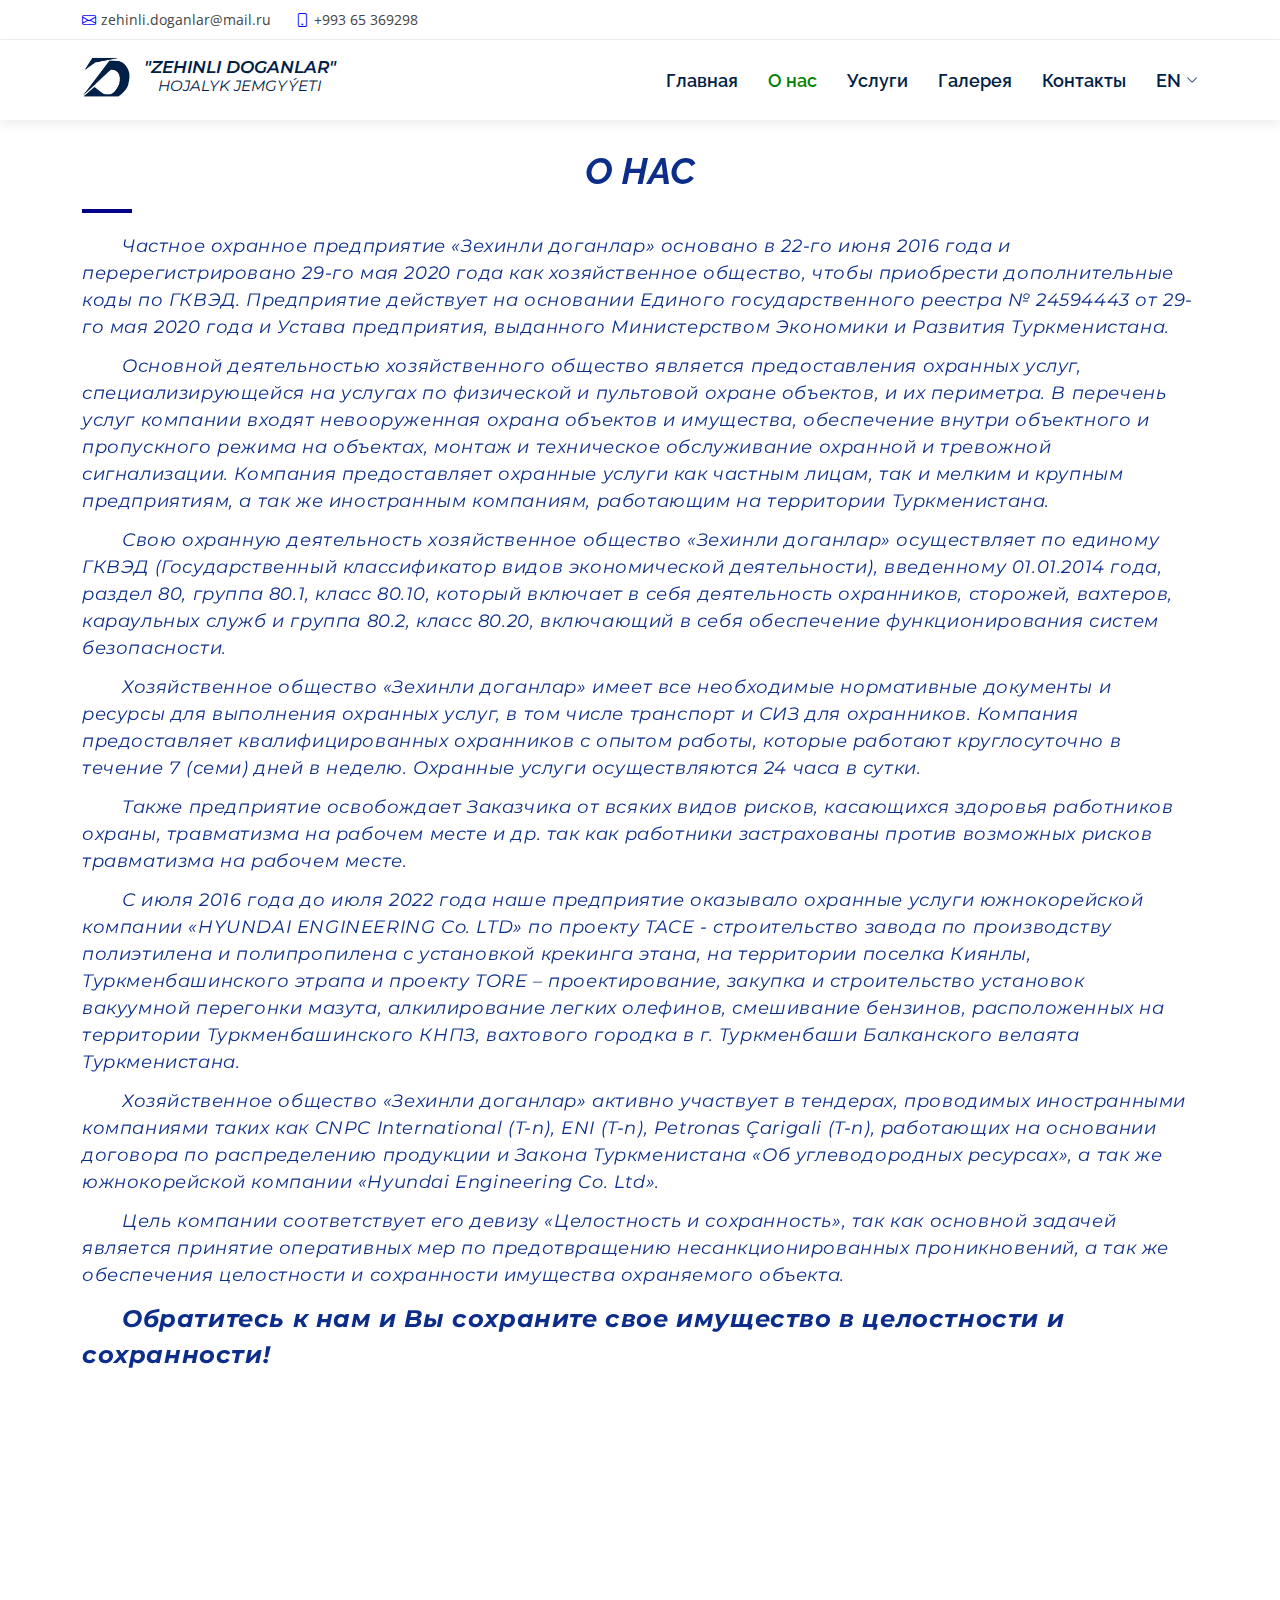
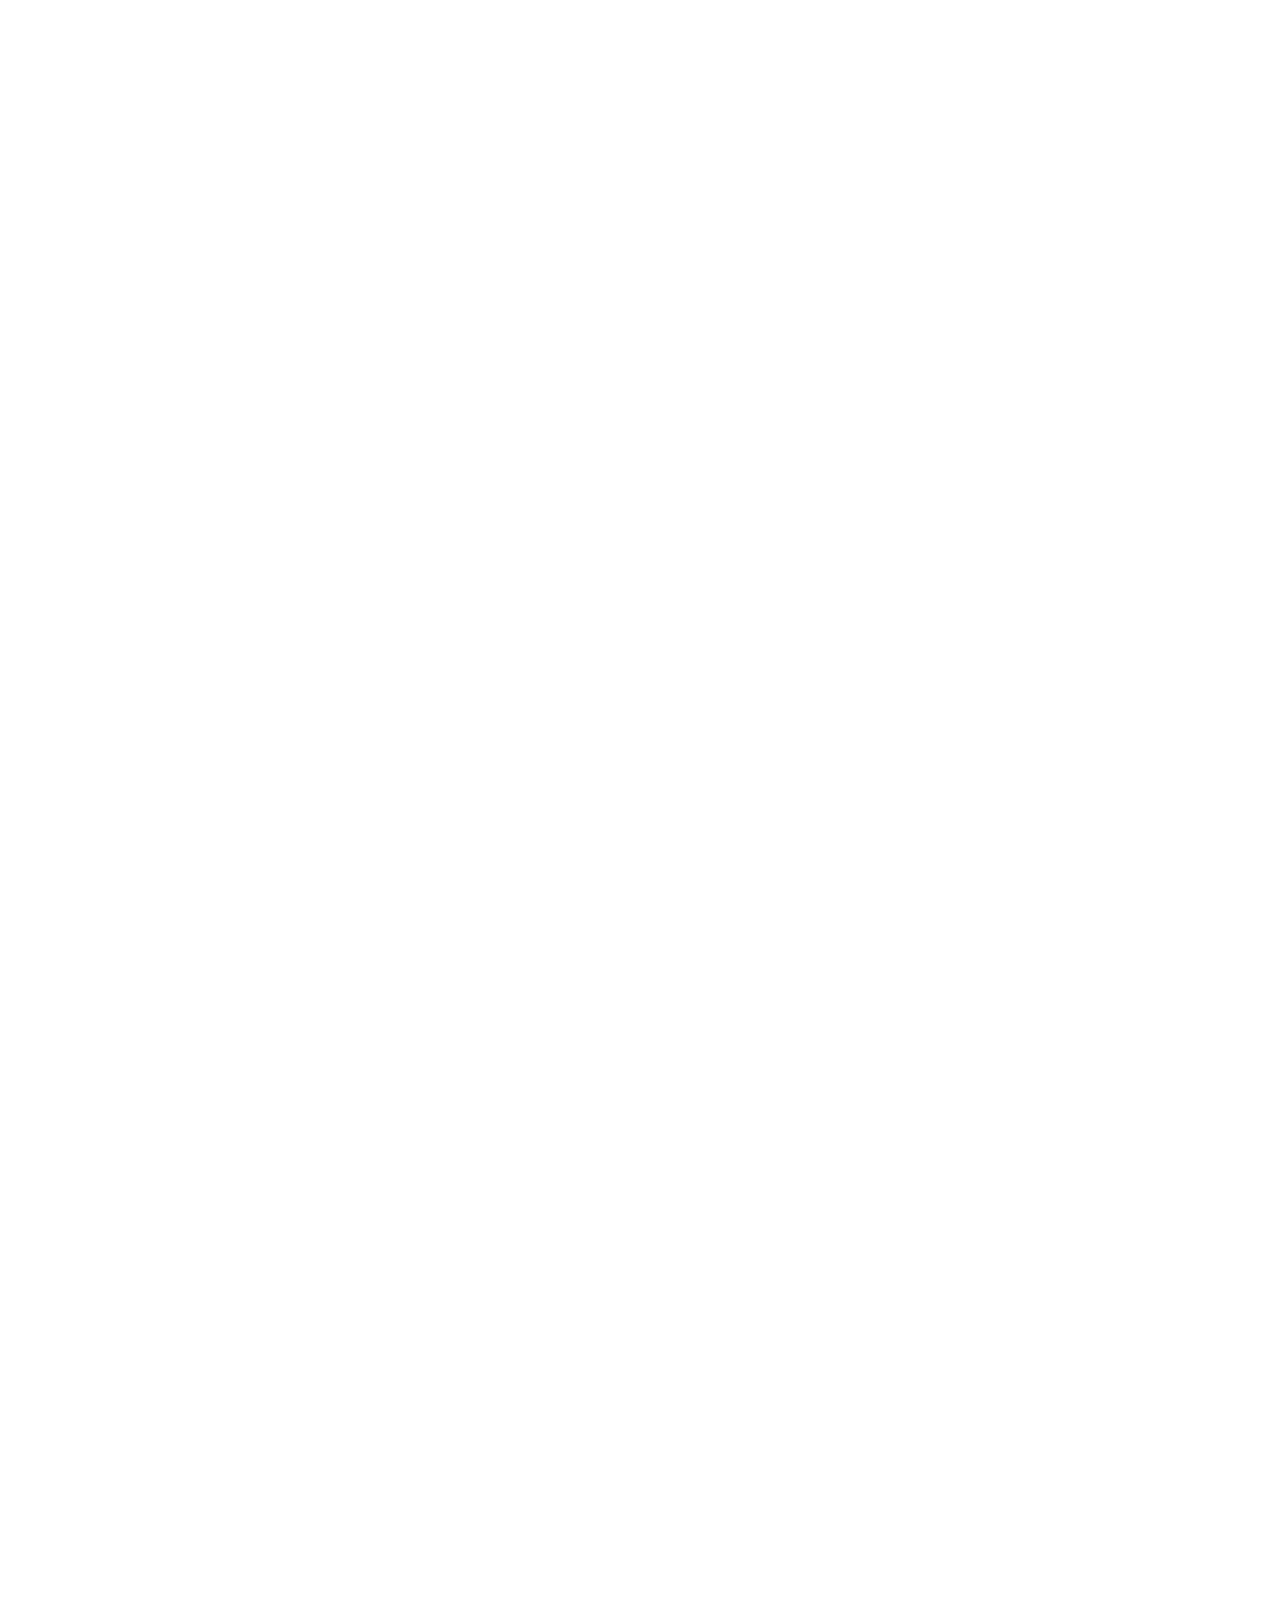
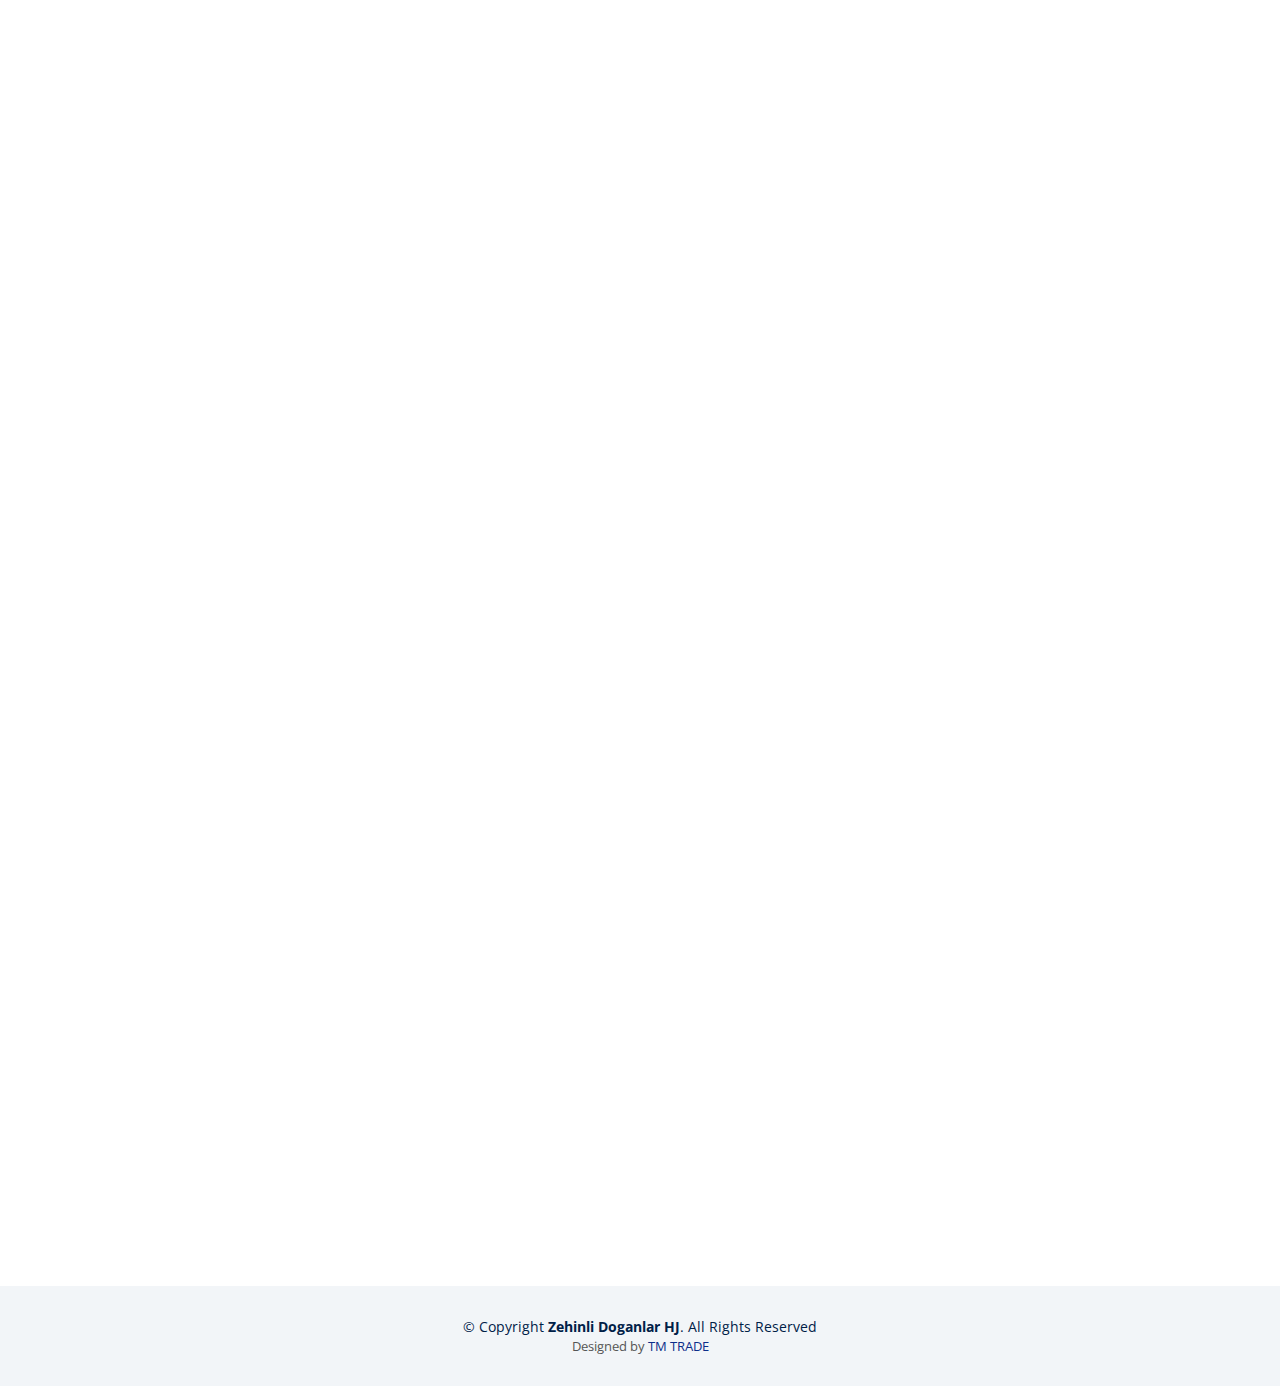
==== about.html @ e36a5260 "control1" ====
<!DOCTYPE html>
<html lang="en">

<head>
  <meta charset="utf-8">
  <meta content="width=device-width, initial-scale=1.0" name="viewport">

  <title>Zehinli Doganlar Hojalyk Jemgyýeti</title>
  <meta content="" name="description">
  <meta content="" name="keywords">

  <!-- Favicons -->
  <link href="images/logotype.png" rel="icon">
  <link href="images/logotype.png" rel="apple-touch-icon">

  <!-- Google Fonts -->
  <link href="https://fonts.googleapis.com/css?family=Open+Sans:300,300i,400,400i,700,700i|Raleway:300,400,500,700,800|Montserrat:300,400,700" rel="stylesheet">

  <!-- Vendor CSS Files -->
  <link href="assets/vendor/aos/aos.css" rel="stylesheet">
  <link href="assets/vendor/bootstrap/css/bootstrap.min.css" rel="stylesheet">
  <link href="assets/vendor/bootstrap-icons/bootstrap-icons.css" rel="stylesheet">
  <link href="assets/vendor/boxicons/css/boxicons.min.css" rel="stylesheet">
  <link href="assets/vendor/glightbox/css/glightbox.min.css" rel="stylesheet">
  <link href="assets/vendor/swiper/swiper-bundle.min.css" rel="stylesheet">

  <!-- Template Main CSS File -->
  <link href="assets/css/style.css" rel="stylesheet">

  <!-- =======================================================
  * Template Name: Reveal - v4.8.0
  * Template URL: https://bootstrapmade.com/reveal-bootstrap-corporate-template/
  * Author: BootstrapMade.com
  * License: https://bootstrapmade.com/license/
  ======================================================== -->
</head>

<body>

  <!-- ======= Top Bar ======= -->
  <section id="topbar" class="d-flex align-items-center">
    <div class="container d-flex justify-content-center justify-content-md-between">
      <div class="contact-info d-flex align-items-center">
        <i class="bi bi-envelope d-flex align-items-center" style="color: blue;"><a href="mailto:zehinli.doganlar@mail.ru">zehinli.doganlar@mail.ru</a></i>
        <i class="bi bi-phone d-flex align-items-center ms-4" style="color: blue;"><a href="tel:+99365369298">+993 65 369298</a></i>
      </div>
      <div class="social-links d-none d-md-flex align-items-center">
      </div>
    </div>
  </section><!-- End Top Bar-->

  <!-- ======= Header ======= -->
  <header id="header" class="d-flex align-items-center">
    <div class="container d-flex justify-content-between">

      <div id="logo">
        <div><img class="logotype" src="images/logotype.png" alt=""></div>
        <div>
          <h1><a href="index.html" class="logotip lang">"Zehinli Doganlar" <span>Hojalyk Jemgyýeti</span></a></h1>
        </div>
        <!-- Uncomment below if you prefer to use an image logo -->
      </div>
      <nav id="navbar" class="navbar">
        <ul>
          <li><a class="nav-link scrollto lang" href="index.html" key="home">Главная</a></li>
          <li><a class="nav-link scrollto active lang" href="about.html" key="about">О нас</a></li>
          <li><a class="nav-link scrollto lang" href="services.html" key="services">Услуги</a></li>
          <li><a class="nav-link scrollto lang" href="gallery.html" key="gallery">Галерея</a></li>
          <li><a class="nav-link scrollto lang" href="contact.html" key="contact">Контакты</a></li>
          <li class="dropdown">
            <a href="#"><span key="active_lang" class="lang">EN</span><i class="bi bi-chevron-down langs"></i></a>
            <ul>
              <li><a href="#" onclick="changeLang('tm');" class="lang">TM</a></li>
              </li>
              <li><a href="#" onclick="changeLang('ru');" class="lang">RU</a></li>
              <li><a href="#" onclick="changeLang('en');" class="lang">EN</a></li>
            </ul>
          </li>
        </ul>
        <i class="bi bi-list mobile-nav-toggle"></i>
      </nav><!-- .navbar -->

    </div>
  </header><!-- End Header --> <!-- ======= hero Section ======= -->
 

  <main id="main">

    <!-- ======= TODO: About Section ======= -->
    <section id="about" style="padding-top: 30px;">
      <div class="container section-header" style="margin-bottom: 0px;" data-aos="fade-up">
        <div class="row">
          <div class="content">
            <h2 class="lang text-center" key="aboutus_title">О нас</h2>
              <p class="lang" key="about_p1" >Частное охранное предприятие «Зехинли доганлар» основано в 22-го июня 2016 года и перерегистрировано 29-го  мая 2020 года как хозяйственное общество, чтобы приобрести дополнительные коды по ГКВЭД. Предприятие действует на основании Единого государственного реестра № 24594443 от 29-го мая 2020 года и Устава предприятия, выданного Министерством Экономики и Развития Туркменистана.</p>
              <p class="lang" key="about_p2" >Основной деятельностью хозяйственного общество является предоставления охранных услуг, специализирующейся на услугах по физической и пультовой  охране объектов, и их периметра. В перечень услуг компании входят  невооруженная охрана объектов и имущества, обеспечение внутри объектного и пропускного режима на объектах, монтаж и техническое обслуживание охранной и тревожной сигнализации. Компания предоставляет охранные услуги как частным лицам, так и мелким и крупным предприятиям, а так же иностранным компаниям, работающим на территории Туркменистана.</p>
              <p class="lang" key="about_p3" >Свою охранную деятельность хозяйственное общество «Зехинли доганлар» осуществляет по единому ГКВЭД (Государственный классификатор видов экономической деятельности), введенному 01.01.2014 года, раздел 80, группа 80.1, класс 80.10, который включает в себя деятельность охранников, сторожей, вахтеров, караульных служб и группа 80.2, класс 80.20, включающий в себя обеспечение функционирования систем безопасности.</p>
              <p class="lang" key="about_p4" >Хозяйственное общество «Зехинли доганлар» имеет все необходимые нормативные документы и ресурсы для выполнения охранных услуг, в том числе транспорт и СИЗ для охранников. Компания предоставляет квалифицированных охранников с опытом работы, которые работают круглосуточно в течение 7 (семи) дней в неделю. Охранные услуги осуществляются 24 часа в сутки.</p>
              <p class="lang" key="about_p5" >Также предприятие освобождает Заказчика от всяких видов рисков, касающихся здоровья работников охраны, травматизма на рабочем месте и др. так как работники застрахованы против возможных рисков травматизма на рабочем месте.</p>
              <p class="lang" key="about_p6" >С июля 2016 года до июля 2022 года наше предприятие оказывало охранные услуги южнокорейской компании «HYUNDAI ENGINEERING Co. LTD» по проекту TACE - строительство завода по производству полиэтилена и полипропилена с установкой крекинга этана, на территории поселка Киянлы, Туркменбашинского этрапа  и проекту TORE – проектирование, закупка и строительство установок вакуумной перегонки мазута, алкилирование легких олефинов, смешивание бензинов, расположенных на территории Туркменбашинского КНПЗ, вахтового городка в г. Туркменбаши Балканского велаята Туркменистана.</p>
              <p class="lang" key="about_p7" >Хозяйственное общество «Зехинли доганлар» активно участвует в тендерах, проводимых иностранными компаниями таких как CNPC International (T-n), ENI (T-n), Petronas Çarigali (T-n), работающих на основании договора  по распределению продукции и Закона Туркменистана «Об углеводородных ресурсах», а так же южнокорейской компании «Hyundai Engineering Co. Ltd».</p>
              <p class="lang" key="about_p8" >Цель компании соответствует его девизу «Целостность и сохранность», так как основной задачей является принятие оперативных мер по предотвращению несанкционированных проникновений, а так же обеспечения целостности и сохранности имущества охраняемого объекта.</p>
              <p class="lang" key="about_p9"  style="font-size: 24px; font-weight:bolder ;">Обратитесь к нам и Вы сохраните свое имущество в целостности и сохранности!</p>
          </div> 
        </div>
      </div>
    </section><!-- End About Section -->

  
  
  <!-- TODO: WORK PROCESS FLOW CHART SECTION -->
<!-- 
      <section id="work-chart" data-aos="fade-right"> 
        <div class="grid-5x1">
          <div class="guty">
            <div class="ikonki">
              <img class="surat" src="images/icons/contract.png" alt="sagat">
            </div>
            <div class="shapes">Договор</div>
            <div class="work-chart-text">Заключение двухсторонних контрактов на основе взаимных договоренностей</div>
          </div>
          <div class="guty">
            <div class="ikonki">
              <img class="surat" src="images/icons/info.png" alt="sagat">
            </div>
            <div class="shapes even">Информация</div>
            <div class="work-chart-text">Защита объекта зависит от степени его уязвимости, расположения, площади и прочих характеристик</div>
          </div>
          <div class="guty">
            <div class="ikonki">
              <img class="surat" src="images/icons/analyze1.png" alt="search">
            </div>
            <div class="shapes">Анализ</div>
            <div class="work-chart-text">Проведение тщательной проверки и анализа объекта для предоставления индивидуального комплекса мер по безопасности объекта
            </div>
          </div>
          <div class="guty">
            <div class="ikonki"><img class="surat" src="images/icons/camera (3).png" alt=""></div>
            <div class="shapes even">Монтаж</div>
            <div class="work-chart-text">После согласования с Заказчиком происходит монтаж необходимого оборудования
            </div>
          </div>
          <div class="guty">
            <div class="ikonki"><img class="surat" src="images/icons/guard (2).png" alt=""></div>
            <div class="shapes">Защита</div>
            <div class="work-chart-text">Гарантирование высокого качества предоставляемых услуг и оперативное реагирование и четкость действий сотрудников даже в самой нестандартной ситуации
            </div>
          </div>
        </div>
      </section> -->
  <!-- WORK PROCESS FLOW CHART SECTION -->

              <!-- ======= TODO: Diversifikasiya ======= -->
              <section id="about" style="padding-top: 50px;">
                <div class="container section-header" style="margin-bottom: 0px;" data-aos="fade-up">
                  <div class="row">
                    <div class="content">
                      <h2 class="lang text-center" key="diversifikasiya_title" >ДИВЕРСИФИКАЦИЯ ПРЕДПРИЯТИЯ</h2>
                        <h3 class="lang header" key="about2"></h3>
                        <p class="lang" key="diversifikasiya_text">С целью диверсификации деятельности хозяйственного общества в 2020 году была налажена работа по техническому обслуживанию автомобилей и предоставления услуг по общественному питанию, а также в январе 2021 года был заключен контракт с Агентством Государственной рыбоохраны и контролю за водными биоресурсами Туркменистана по добыче рыбы и биоресурсов  на Туркменской части акватории Каспийского моря. Кроме этого предприятие держит торговые отношения с такими странами как ОАЭ, Китай, Турция, Россия, Азербайджан и Казахстан.</p>
                        <div class="balykcylyk container">
                          <div class="row">
                            <div class="col-lg-6"><img class="img-fluid" style="height: 18rem; width: 100%;" src="images/autoservice/serwis kafe.jpg" alt=""><h6 class="aciklama text-center" >АВТОСЕРВИС и кафе</h6></div>
                            <div class="col-lg-6"><img class="img-fluid" style="height: 18rem; width: 100%;" src="images/fishing/wild-files-marine-debris-removal copy.jpg" alt=""><h6 class="aciklama text-center" >рыболовство</h6></div>
                          </div>
                        </div>
                        <!-- <div class="balykcylyk container"><img class="img-fluid" src="images/fishing/wild-files-marine-debris-removal.jpg" alt=""><h5 class="aciklama text-center">рыболовство</h5></div> -->
                      </div>
                  </div>
                </div>
              </section><!-- End Diversifikasiya -->


              <!-- TODO: CLIENTS -->
    <!-- ======= Clients Section ======= -->
    <section id="clients">
      <div class="container" data-aos="fade-up">
        <div class="section-header">
          <h2 class="lang text-center" key="our_clients">НАШИ ЗАРУБЕЖНЫЕ ТОРГОВЫЕ ПРЕДСТАВИТЕЛИ</h2>
          <!-- <p>Sed tamen tempor magna labore dolore dolor sint tempor duis magna elit veniam aliqua esse amet veniam enim export quid quid veniam aliqua eram noster malis nulla duis fugiat culpa esse aute nulla ipsum velit export irure minim illum fore</p> -->
        </div>

        <div class="clients-slider swiper" data-aos="fade-up" data-aos-delay="100">
          <div class="swiper-wrapper align-items-center">
            <div class="swiper-slide"><img src="images/clients/adal sut.jpg" class="img-fluid" alt=""></div>
            <div class="swiper-slide"><img src="images/clients/Turkmengaz.png" class="img-fluid" alt=""></div>
            <div class="swiper-slide"><img src="images/clients/HYUNDAI ENGINEERING.jpg" class="img-fluid" alt=""></div>
            <div class="swiper-slide"><img src="images/clients/alkar-insaat-1.png" class="img-fluid" alt=""></div>
            <div class="swiper-slide"><img src="images/clients/azrosprominvest.webp" class="img-fluid" alt=""></div>
            <div class="swiper-slide"><img src="images/clients/JINSHI.png" class="img-fluid" alt=""></div>
            <div class="swiper-slide"><img src="images/clients/kayalarkimya.JPG" class="img-fluid" alt=""></div>
            <div class="swiper-slide"><img src="images/clients/overseasfze.com.png" class="img-fluid" alt=""></div>
            <div class="swiper-slide"><img src="images/clients/xinjiang west development international trading.png" class="img-fluid" alt=""></div>
          </div>
          <div class="swiper-pagination"></div>
        </div>

      </div>
    </section><!-- End Clients Section -->

    

<!-- ======= TODO: БЛАГОТВОРИТЕЛЬНОСТЬ ======= -->
<section id="about" style="padding-top: 50px;">
  <div class="container section-header" style="margin-bottom: 0px;" data-aos="fade-up">       
      <div class="content">
        <h2 class="lang text-center" key="charity_title" >БЛАГОТВОРИТЕЛЬНОСТЬ</h2>
          <h3 class="lang header text-center" key="charity_h3" style="font:28px; font-weight: bold;">«Добрые дела дают силы нам самим и побуждают к добрым поступкам других»</h3>
            <div class="row mb-3 mt-5">
              <img class="img-fluid col-lg-4" src="images/ToreAhunMetjidi.jpg" alt="Töre Ahun Metjidi">
              <P class="col-lg-8 text-end lang" key="charity_1" >Хозяйственное общество «Зехинли доганлар» начиная с 2019 года занимается благотворительной деятельностью. Первый шаг был сделан в апреле 2019 года путем внесения денежных средств на строительство главной мечети Балканского велаята в городе Балканабат.</P>
            </div>
            <!-- <P id="abzas">Так же до сегодняшнего дня была оказана материальная помощь</P> -->
              <div class="row mb-3 mt-5">
                <div class="img-fluid col-4 flyer2"><img class="ramka" src="images/minnetdarlyk/reabilitasiya copy.jpg" style="height: 92.1%;" alt="FLYER"></div>
                <div class="img-fluid col-2"><a target="_blank" href="images/minnetdarlyk/asgabat.jpg"><img class="ramka" style="width:100%" src="images/minnetdarlyk/asgabat.jpg" alt="Minnetdarlyk haty"></a></div>
                <p class="col-6 text-end lang" key="charity_2" >Для обеспечения восстановительного лечения инвалидов с детства и инвалидов-спортсменов нами была оказана финансовая помощь Реабилитационному Центру инвалидов Туркменистана в г. Ашгабат.</p>
              </div>
              <div class="row mb-3 mt-5">
                <div class="img-fluid col-2 flyer"><img class="ramka" src="images/minnetdarlyk/olympiada_flyer.jpg" style="width:66%; height: auto;" alt="FLYER"></div>
                <div class="img-fluid col-2 flyer_near"><a target="_blank" href="images/minnetdarlyk/olimpiad.jpg"><img style="width:100%; border: 0.3px dotted grey;" src="images/minnetdarlyk/olimpiad.jpg" alt="Minnetdarlyk haty"></a></div>
                <p class="col-8 text-end flyer_text lang" key="charity_3" >С целью приобретения спортивной экипировки, спортивного инвентаря для проведения предстоящих чемпионатов по видам спорта, где принимают участие люди с синдромом Дауна и инвалиды по интеллекту были переданы денежные средства Национальному Центру Специальной  Олимпиады Туркменистана (НЦСОТ).</p>
              </div>
              <div class="row mb-3 mt-5">
                <div class="img-fluid col-3 flyer4"><img class="ramka" src="images/minnetdarlyk/1663771252973.jpg" style="height: 100%;" alt="FLYER"></div>
                <div class="img-fluid col-2 flyer_near4"><a target="_blank" href="images/minnetdarlyk/minnetdarlyk.jpg"><img style="width:100%" src="images/minnetdarlyk/minnetdarlyk.jpg" alt="Minnetdarlyk haty"></a></div>
                <p class="col-7 text-end lang" key="charity_4" >Для улучшения условий содержания детей инвалидов и организации поездок по святым местам, а также отдыха в оздоровительных центрах нами была оказана финансовая поддержка Общества слепых и глухих  в г. Балканабат  Балканского велаята.</p>
              </div>
              <div class="row mb-3 mt-5">
                <div class="img-fluid col-4 flyer2"><img class="ramka" src="images/minnetdarlyk/muzeyin surady2.jpg" style="height: 88%;" alt="FLYER"></div>
                <div class="img-fluid col-2 flyer_near2"><a target="_blank" href="images/minnetdarlyk/Etrek muzeyi.jpg"><img style="width:100%" src="images/minnetdarlyk/Etrek muzeyi.jpg" alt="Minnetdarlyk haty"></a></div>
                <p class="col-6 text-end lang" key="charity_5">Нами была проведена финансовая поддержка Предпринимателя Х. Годанова, который по просьбе местного населения создал историко-краеведческого музей в г. Этрек Этрекского этрапа Балканского велаята.</p>
              </div>
              <div class="row mb-3 mt-5">
                <div class="img-fluid col-2 flyer3"><img class="ramka" src="images/minnetdarlyk/10-15.webp" style="width:92%; height: auto;" alt="FLYER"></div>
                <div class="img-fluid col-2 flyer_near3"><a target="_blank" href="images/minnetdarlyk/minnetdarlyk2 copy.webp"><img class="ramka" style="width:100%" src="images/minnetdarlyk/minnetdarlyk2 copy.webp" alt="Minnetdarlyk haty"></a></div>
                <p class="col-8 text-end lang" key="charity_6">В связи с проведением дня инвалидов и людей с ограниченными возможностями, а так же содействие в улучшении оказываемых услуг со стороны Общества Инвалидов Туркменистана нами была предоставлена финансовая помощь.</p>
              </div>       
              <p class="text-lg-center lang" key="charity_end" style="font-weight: bolder; font-size: 1.6rem;">Хозяйственное общество «Зехинли доганлар» планирует продолжить благотворительную деятельность, так как лучший способ сохранить память о добрых делах-повторять их.</p>
            </div>
          </div>
</section><!-- End Diversifikasiya -->
   
    </main><!-- End #main -->
  <!-- ======= Footer ======= -->
  <footer id="footer">
    <div class="container">
      <div class="copyright">
        &copy; Copyright <strong>Zehinli Doganlar HJ</strong>. All Rights Reserved
      </div>
      <div class="credits">
        Designed by <a target="_blank" href="https://trade.com.tm">TM TRADE</a>
      </div>
    </div>
  </footer><!-- End Footer -->

  <a href="#" class="back-to-top d-flex align-items-center justify-content-center"><i class="bi bi-arrow-up-short"></i></a>

  <!-- Vendor JS Files -->
  <script src="assets/vendor/aos/aos.js"></script>
  <script src="assets/vendor/bootstrap/js/bootstrap.bundle.min.js"></script>
  <script src="assets/vendor/glightbox/js/glightbox.min.js"></script>
  <script src="assets/vendor/isotope-layout/isotope.pkgd.min.js"></script>
  <script src="assets/vendor/swiper/swiper-bundle.min.js"></script>
  <script src="assets/vendor/php-email-form/validate.js"></script>

  <!-- Template Main JS File -->
  <script src="assets/js/main.js"></script>

</body>

</html>
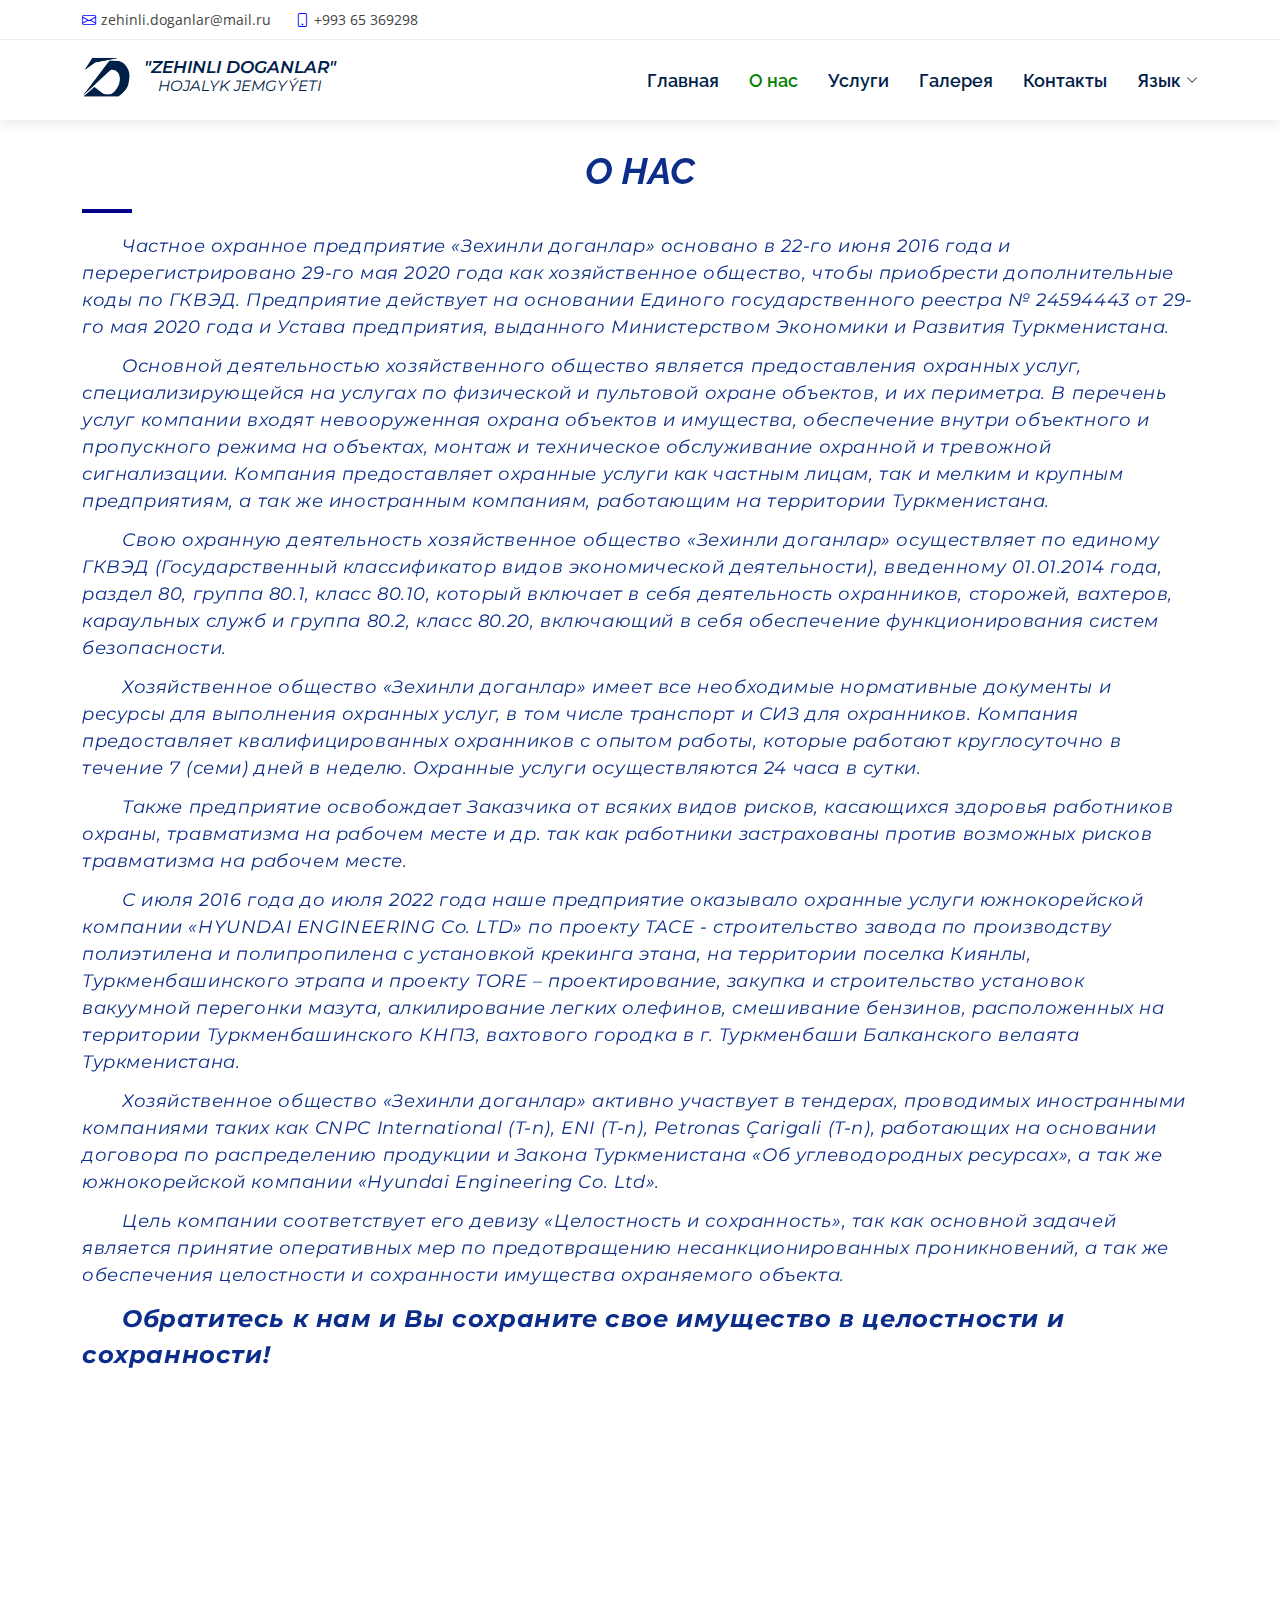
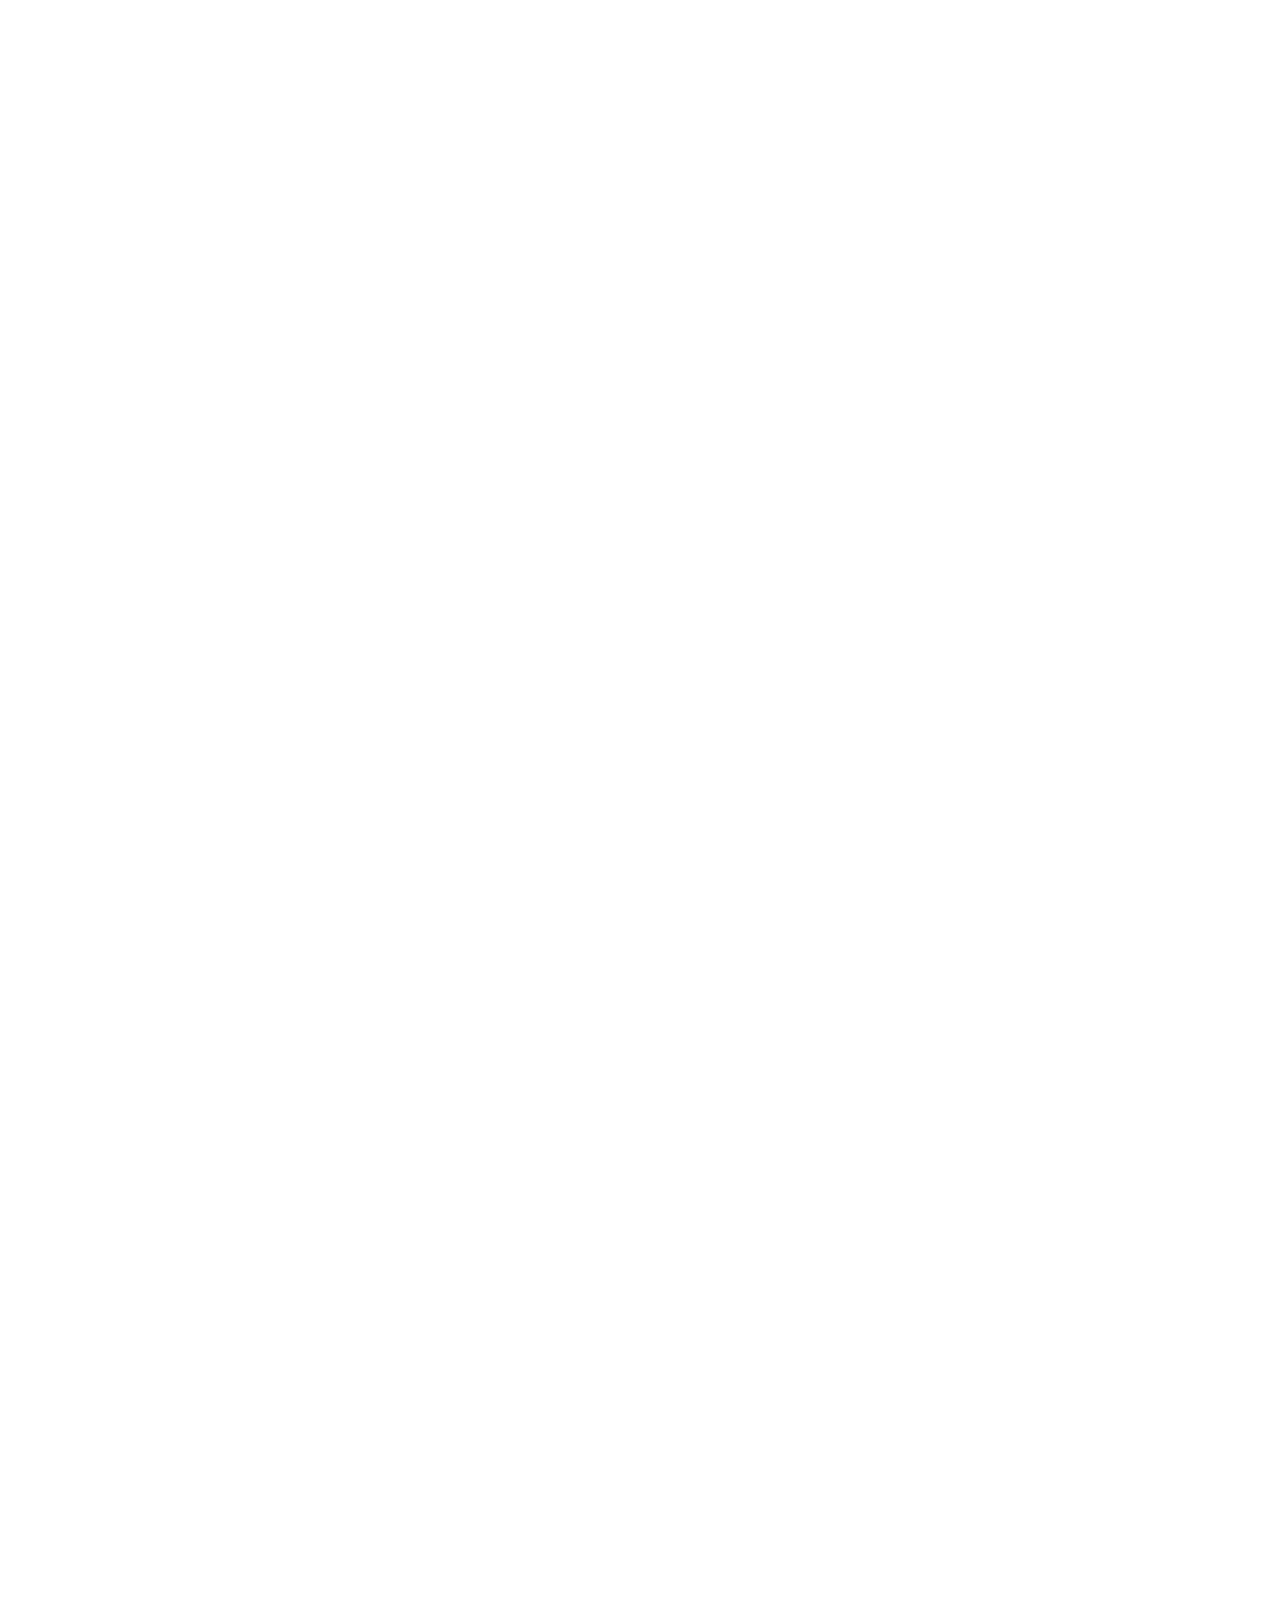
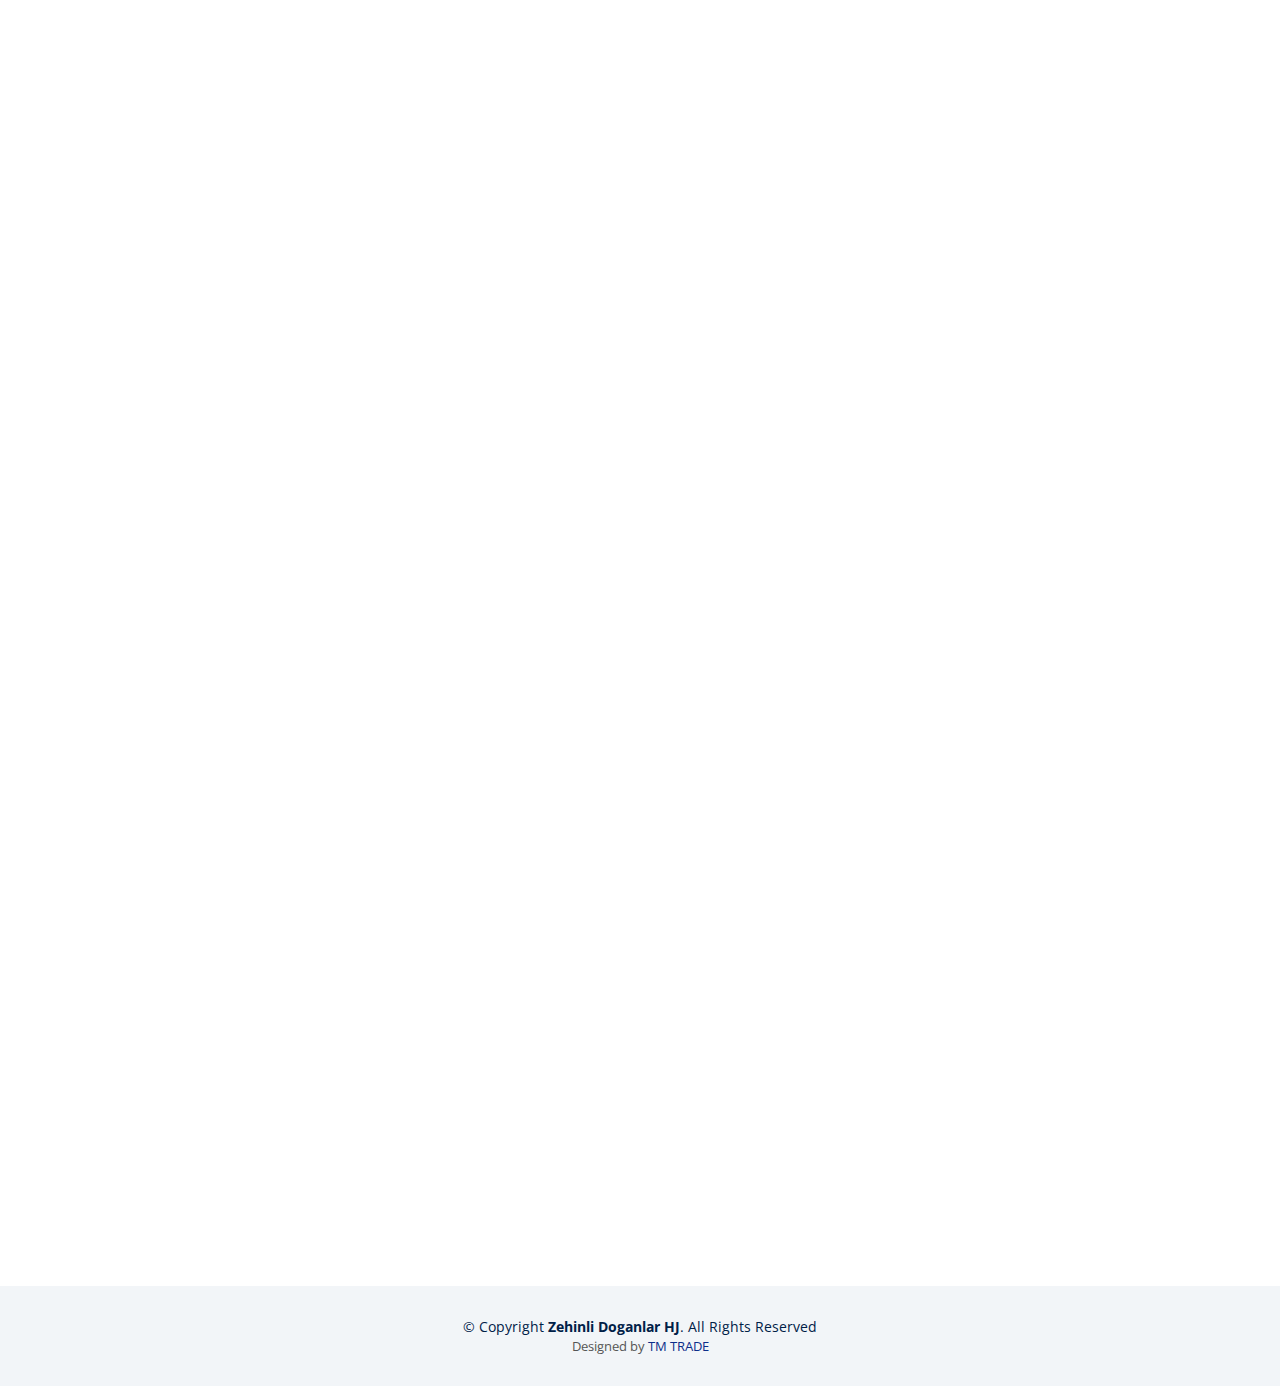
==== commit a75b7aa5: "TM lang" ====
--- a/about.html
+++ b/about.html
@@ -68,12 +68,12 @@
           <li><a class="nav-link scrollto lang" href="gallery.html" key="gallery">Галерея</a></li>
           <li><a class="nav-link scrollto lang" href="contact.html" key="contact">Контакты</a></li>
           <li class="dropdown">
-            <a href="#"><span key="active_lang" class="lang">EN</span><i class="bi bi-chevron-down langs"></i></a>
+            <a href="#"><span key="active_lang" class="lang">Язык</span><i class="bi bi-chevron-down langs"></i></a>
             <ul>
-              <li><a href="#" onclick="changeLang('tm');" class="lang">TM</a></li>
-              </li>
-              <li><a href="#" onclick="changeLang('ru');" class="lang">RU</a></li>
-              <li><a href="#" onclick="changeLang('en');" class="lang">EN</a></li>
+            </li>
+              <li><a href="#tm" id="tm" onclick="changeLang('tm');" key="tm" class="translate"> <img class="flags" src="images/flags/flag_Turkmenistan.webp" alt="Turkmenistan flag"></a></li>
+              <li><a href="#ru" id="ru" onclick="changeLang('ru');" key="ru" class="translate"> <img class="flags" src="images/flags/flag_russian.png" alt="Russian flag"></a></li>
+              <li><a href="#en" id="en" onclick="changeLang('en');" key="en" class="translate"> <img class="flags" src="images/flags/flag_english.webp" alt="English flag"></a></li>
             </ul>
           </li>
         </ul>
@@ -266,6 +266,8 @@
 
   <!-- Template Main JS File -->
   <script src="assets/js/main.js"></script>
+  <script src="assets/js/db.js"></script>
+  <script src="assets/js/jquery.min.js"></script>
 
 </body>
 
--- a/assets/css/style.css
+++ b/assets/css/style.css
@@ -23,6 +23,7 @@
   --color-hero: white;
   --color-blue: #0c2e8a;
   --color-logo: #002047;
+  --gallery-gap: 1.9rem;
 }
 
 /* Typography */
@@ -511,9 +512,12 @@
 #hero .slogan h2 {
   font-size: 5rem;
 }
-#hero .slogan h2 span {
+#hero .slogan h2:nth-child(2) {
   /* font-size: larger; */
   font-weight: 700;
+  /* color: red; */
+  position: absolute;
+  top: 20%;
 }
 
 @media screen and (max-width:1630px) {
@@ -523,9 +527,13 @@
   
 }
 
-@media screen and (max-width:630px) {
+@media screen and (max-width:869px) {
   #hero .slogan h2 {
     font-size: 3rem;
+  }
+
+  #hero .slogan h2:nth-child(2) {
+  top:30%
   }
   
 }
@@ -1547,6 +1555,7 @@
   top: 0px;
   z-index: 1;
   opacity: 0.8;
+  border-radius: 0.3rem;
 }
 
 .flip-box-front h2 {
@@ -2102,20 +2111,73 @@
   margin-left: auto;
   margin-right: auto;
   margin-bottom: 10px;
-  gap: 20px;
+  gap: var(--gallery-gap);
+}
+
+.gallery-ver {
+  display: flex;
+  flex-direction: column;
+  width: 95%;
+  margin-left: auto;
+  margin-right: auto;
+  margin-bottom: 10px;
+  gap: var(--gallery-gap);
+  margin-top: var(--gallery-gap);
 }
 
 .setir {
   display: flex;
   flex-direction: column;
   width: 33.3%;
-  gap: 20px;
+  gap: var(--gallery-gap);
 }
 
 .gallery__card {
-  --card-height: 30rem;
+  --card-height: 34rem;
   position: relative;
   width:auto;
+}
+
+.gallery__hrz {
+  height: auto;
+  position: relative;
+  width: 100%;
+  gap: var(--gallery-gap);
+}
+
+.gallery__hrz img {
+  width: 100%;
+  width: 100%;
+  height: var(--card-height);
+  z-index: 1;
+  border-radius: var(--border-radius-button);
+  transition: all 0.5s ease-in-out;
+}
+
+.gallery__card img {
+  width: 100%;
+  height: var(--card-height);
+  z-index: 1;
+  border-radius: var(--border-radius-button);
+  transition: all 0.5s ease-in-out;
+  /* filter: grayscale(100%);
+  -webkit-filter: grayscale(100%); */
+}
+
+.gallery__card:hover img {
+  scale: 1.02;
+  filter: grayscale(60%);
+  -webkit-filter: grayscale(60%);
+  /* filter: none;
+  -webkit-filter:none; */
+}
+
+.gallery__hrz:hover img {
+  scale: 1.02;
+  filter: grayscale(60%);
+  -webkit-filter: grayscale(60%);
+  /* filter: none;
+  -webkit-filter:none; */
 }
 
 .gallery__text {
@@ -2124,7 +2186,7 @@
   font-size: 18px;
   font-weight: bold;
   height:fit-content;
-  left: 20%;
+  left: 15%;
   margin: 0.2rem;
   opacity: 0;
   outline-offset: -0.2rem;
@@ -2133,30 +2195,16 @@
   position: absolute;
   text-align: center;
   top: 1%;
-  transition: all 1s ease-in-out;
-  width: 15rem;
+  transition: all 0.5s ease-in-out;
+  width: 70%;
   z-index: 2;
 }
 
-.gallery__card img {
-  width: 100%;
-  height: var(--card-height);
-  z-index: 1;
-  border-radius: var(--border-radius-button);
-  transition: all 0.5s ease-in-out;
-  /* filter: grayscale(100%);
-  -webkit-filter: grayscale(100%); */
-}
-
-.gallery__card:hover img {
-  scale: 1.02;
-  filter: grayscale(60%);
-  -webkit-filter: grayscale(60%);
-  /* filter: none;
-  -webkit-filter:none; */
-}
-
 .gallery__card:hover .gallery__text {
+  opacity: 1;
+}
+
+.gallery__hrz:hover .gallery__text {
   opacity: 1;
 }
 
@@ -2394,3 +2442,16 @@
   border: gray solid 0.1px;
 }
 
+.flags {
+  width: 24px;
+  height: 24px;
+  border-radius: 50%;
+  margin-left: -10px;
+  margin-right: 10px;
+  margin-top: 0;
+  margin-bottom: 0;
+}
+
+#services .flip-box-front .white-color {
+  color: white;
+}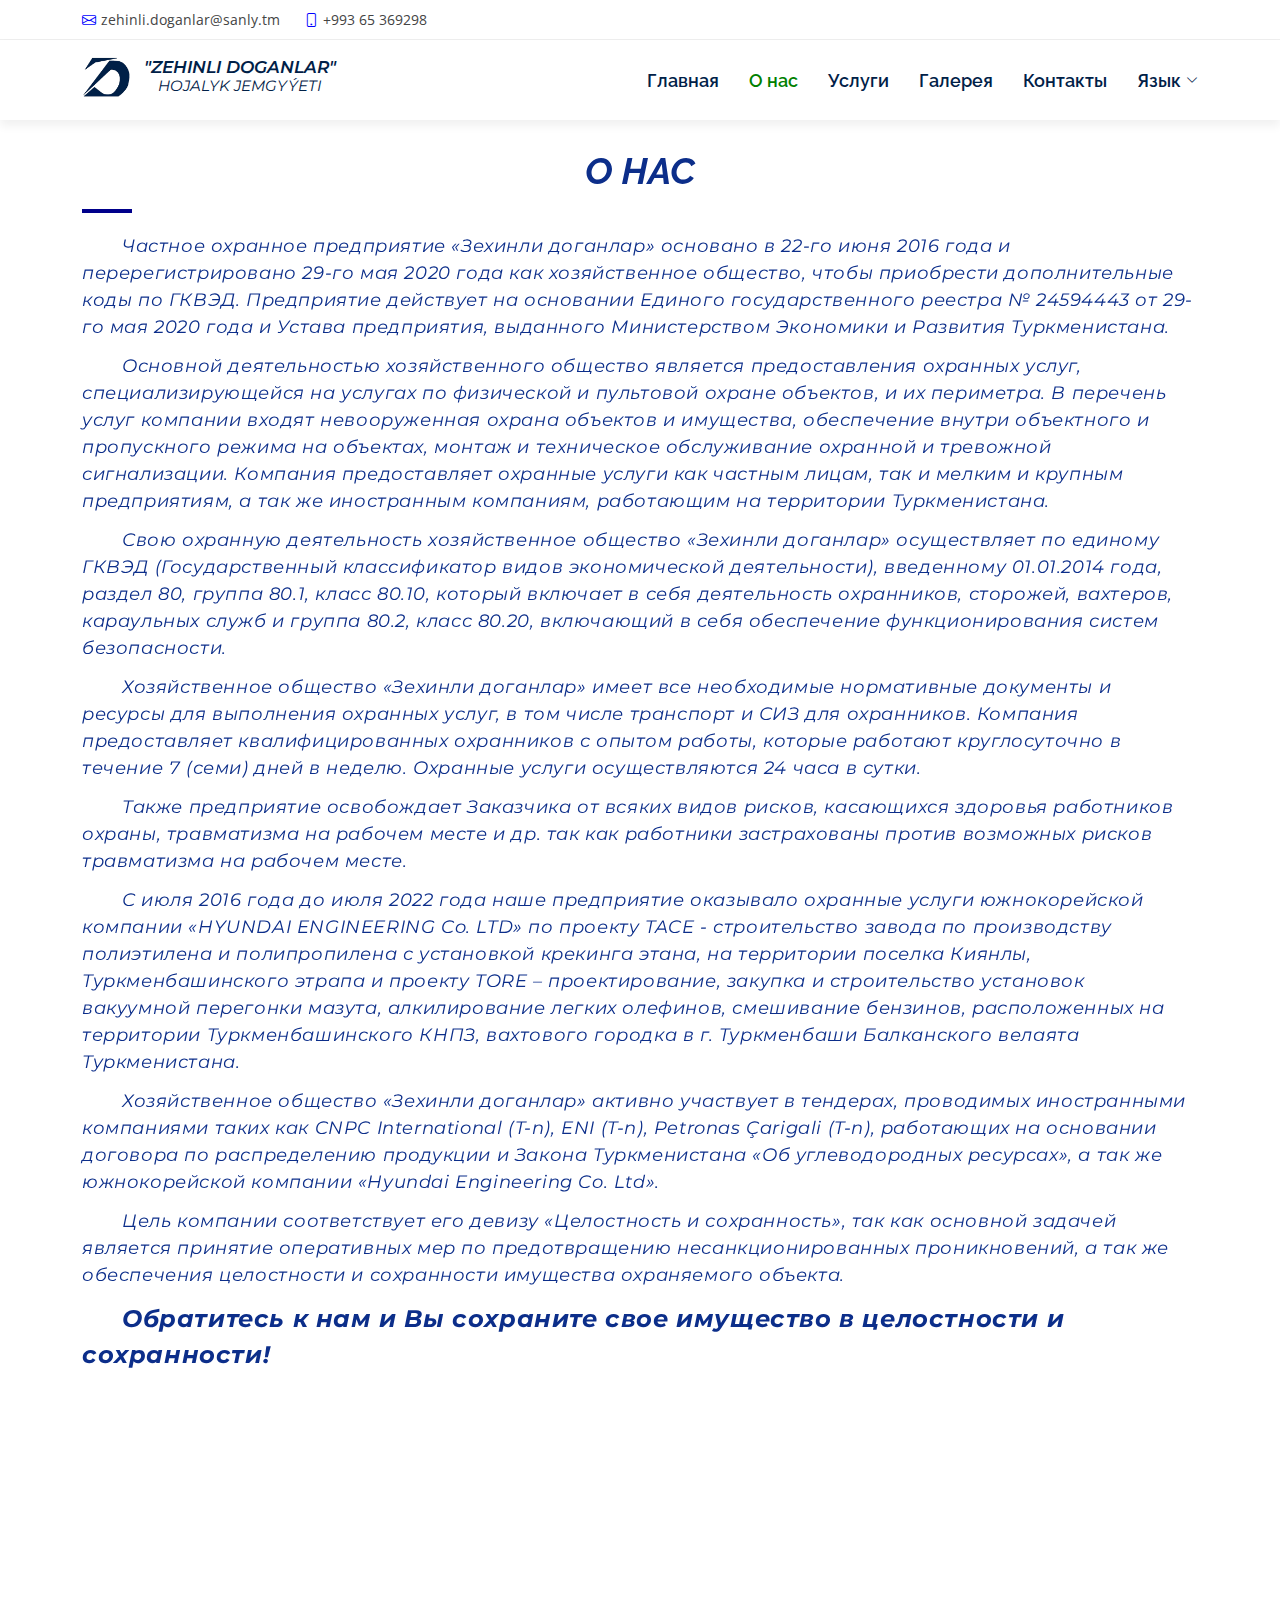
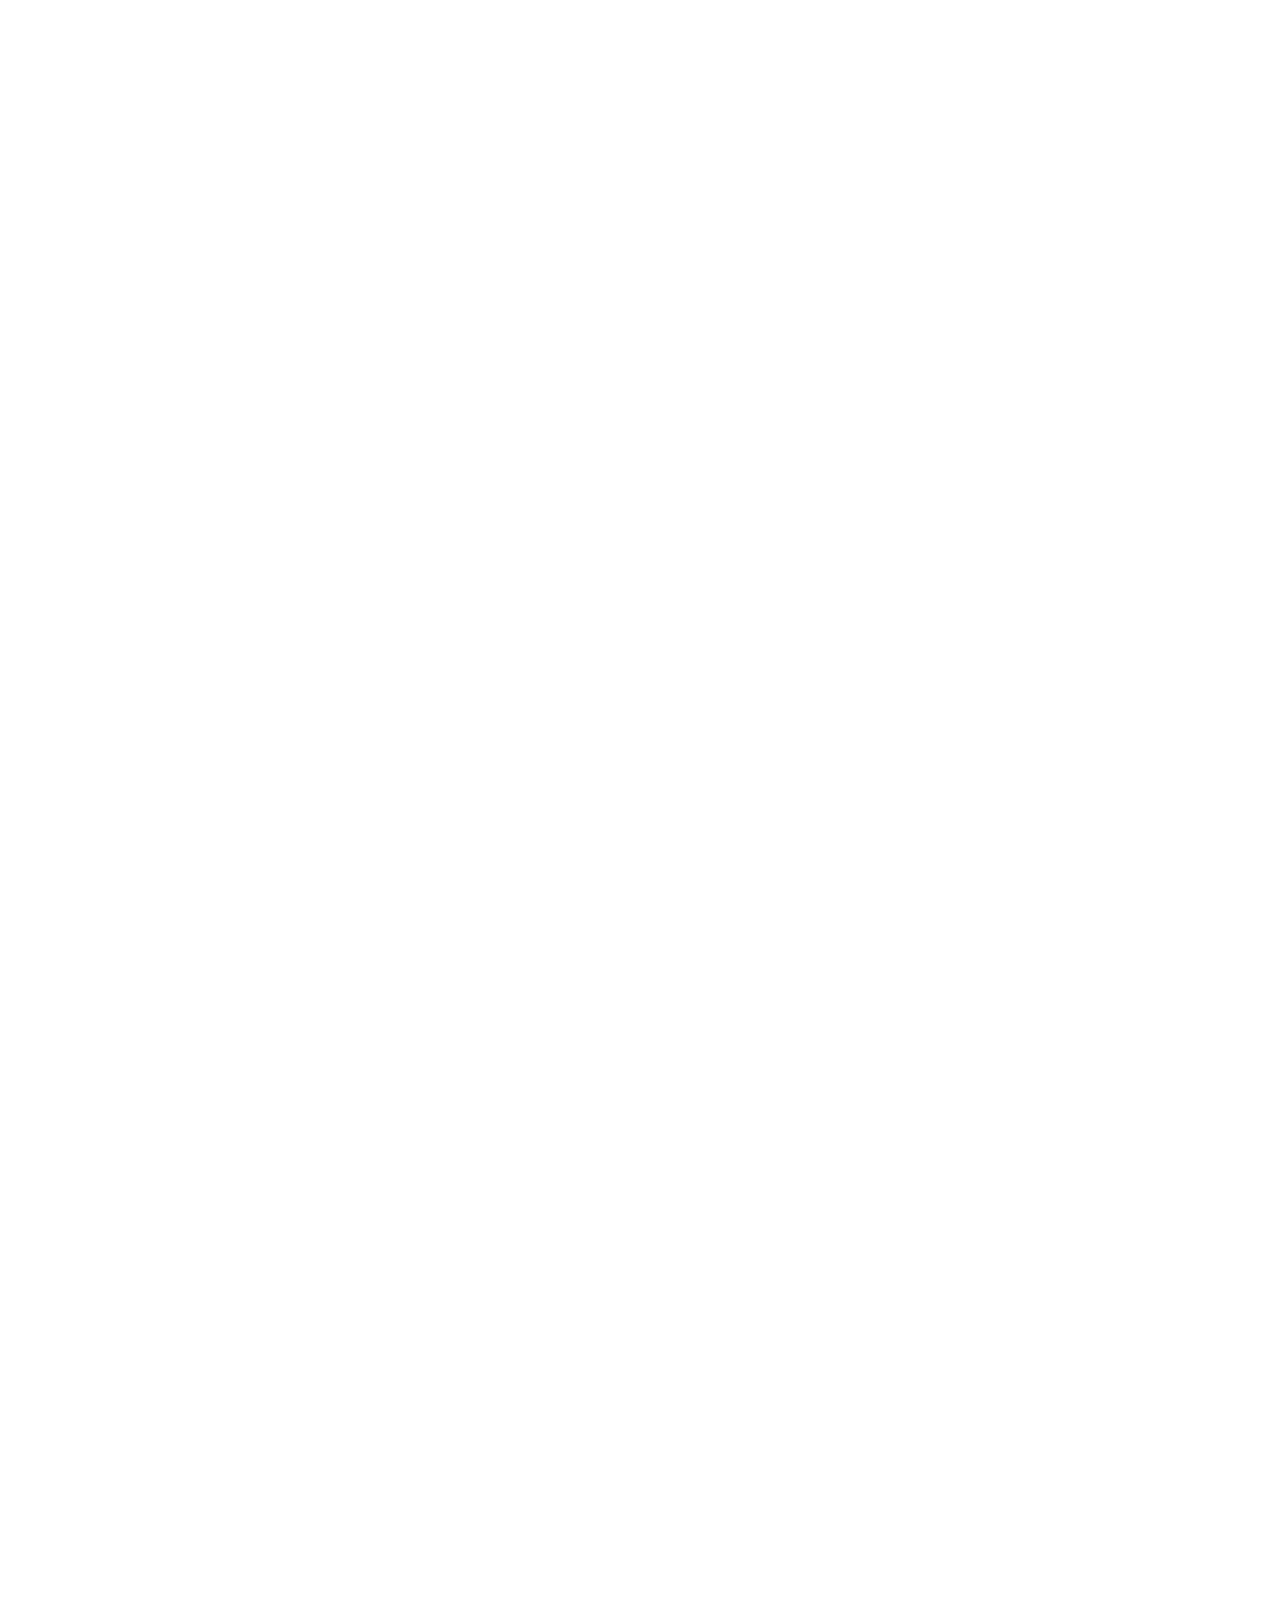
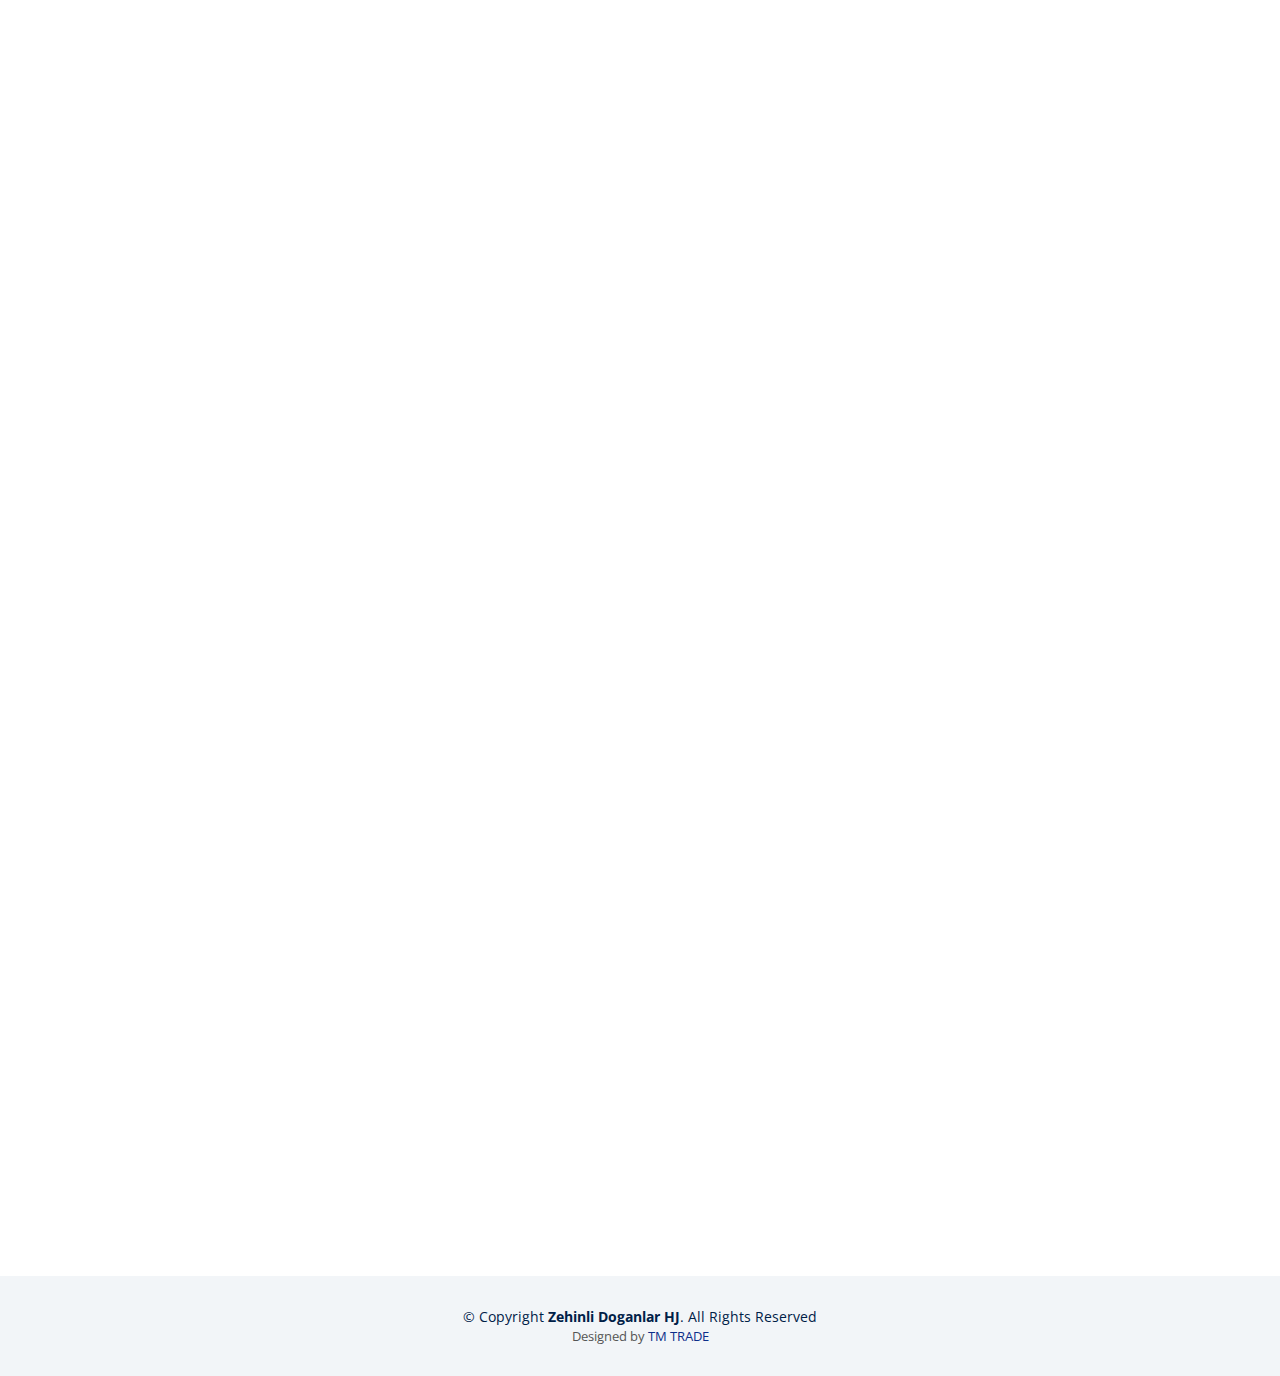
==== commit 1be5fff4: "son kez" ====
--- a/about.html
+++ b/about.html
@@ -10,8 +10,8 @@
   <meta content="" name="keywords">
 
   <!-- Favicons -->
-  <link href="images/logotype.png" rel="icon">
-  <link href="images/logotype.png" rel="apple-touch-icon">
+  <link href="images/logo/logotype-32.png" rel="icon">
+  <link href="images/logo/logotype-1801.png" rel="apple-touch-icon">
 
   <!-- Google Fonts -->
   <link href="https://fonts.googleapis.com/css?family=Open+Sans:300,300i,400,400i,700,700i|Raleway:300,400,500,700,800|Montserrat:300,400,700" rel="stylesheet">
@@ -41,7 +41,7 @@
   <section id="topbar" class="d-flex align-items-center">
     <div class="container d-flex justify-content-center justify-content-md-between">
       <div class="contact-info d-flex align-items-center">
-        <i class="bi bi-envelope d-flex align-items-center" style="color: blue;"><a href="mailto:zehinli.doganlar@mail.ru">zehinli.doganlar@mail.ru</a></i>
+        <i class="bi bi-envelope d-flex align-items-center" style="color: blue;"><a href="mailto:zehinli.doganlar@sanly.tm">zehinli.doganlar@sanly.tm</a></i>
         <i class="bi bi-phone d-flex align-items-center ms-4" style="color: blue;"><a href="tel:+99365369298">+993 65 369298</a></i>
       </div>
       <div class="social-links d-none d-md-flex align-items-center">
@@ -71,10 +71,10 @@
             <a href="#"><span key="active_lang" class="lang">Язык</span><i class="bi bi-chevron-down langs"></i></a>
             <ul>
             </li>
-              <li><a href="#tm" id="tm" onclick="changeLang('tm');" key="tm" class="translate"> <img class="flags" src="images/flags/flag_Turkmenistan.webp" alt="Turkmenistan flag"></a></li>
-              <li><a href="#ru" id="ru" onclick="changeLang('ru');" key="ru" class="translate"> <img class="flags" src="images/flags/flag_russian.png" alt="Russian flag"></a></li>
-              <li><a href="#en" id="en" onclick="changeLang('en');" key="en" class="translate"> <img class="flags" src="images/flags/flag_english.webp" alt="English flag"></a></li>
-            </ul>
+            <li><a href="#tm" id="tm" onclick="changeLang('tm');" key="tm" class="translate"> <img class="flags" src="images/flags/flag_Turkmenistan.jpg" alt="Turkmenistan flag"></a></li>
+            <li><a href="#ru" id="ru" onclick="changeLang('ru');" key="ru" class="translate"> <img class="flags" src="images/flags/flag_russian.png" alt="Russian flag"></a></li>
+            <li><a href="#en" id="en" onclick="changeLang('en');" key="en" class="translate"> <img class="flags" src="images/flags/flag_english.webp" alt="English flag"></a></li>
+          </ul>
           </li>
         </ul>
         <i class="bi bi-list mobile-nav-toggle"></i>
@@ -160,8 +160,8 @@
                         <p class="lang" key="diversifikasiya_text">С целью диверсификации деятельности хозяйственного общества в 2020 году была налажена работа по техническому обслуживанию автомобилей и предоставления услуг по общественному питанию, а также в январе 2021 года был заключен контракт с Агентством Государственной рыбоохраны и контролю за водными биоресурсами Туркменистана по добыче рыбы и биоресурсов  на Туркменской части акватории Каспийского моря. Кроме этого предприятие держит торговые отношения с такими странами как ОАЭ, Китай, Турция, Россия, Азербайджан и Казахстан.</p>
                         <div class="balykcylyk container">
                           <div class="row">
-                            <div class="col-lg-6"><img class="img-fluid" style="height: 18rem; width: 100%;" src="images/autoservice/serwis kafe.jpg" alt=""><h6 class="aciklama text-center" >АВТОСЕРВИС и кафе</h6></div>
-                            <div class="col-lg-6"><img class="img-fluid" style="height: 18rem; width: 100%;" src="images/fishing/wild-files-marine-debris-removal copy.jpg" alt=""><h6 class="aciklama text-center" >рыболовство</h6></div>
+                            <div class="col-lg-6"><img class="img-fluid" style="height: 18rem; width: 100%;" src="images/autoservice & fishing/serwis kafe-less.jpg" alt="autoservice photo"><h6 class="aciklama text-center lang" key="autoservice">АВТОСЕРВИС и кафе</h6></div>
+                            <div class="col-lg-6"><img class="img-fluid" style="height: 18rem; width: 100%;" src="images/autoservice & fishing/wild-files-marine-debris-removal copy-less.webp" alt="fishing photo"><h6 class="aciklama text-center lang" key="fishing" >рыболовство</h6></div>
                           </div>
                         </div>
                         <!-- <div class="balykcylyk container"><img class="img-fluid" src="images/fishing/wild-files-marine-debris-removal.jpg" alt=""><h5 class="aciklama text-center">рыболовство</h5></div> -->
@@ -207,7 +207,7 @@
         <h2 class="lang text-center" key="charity_title" >БЛАГОТВОРИТЕЛЬНОСТЬ</h2>
           <h3 class="lang header text-center" key="charity_h3" style="font:28px; font-weight: bold;">«Добрые дела дают силы нам самим и побуждают к добрым поступкам других»</h3>
             <div class="row mb-3 mt-5">
-              <img class="img-fluid col-lg-4" src="images/ToreAhunMetjidi.jpg" alt="Töre Ahun Metjidi">
+              <img class="img-fluid col-lg-4" src="images/minnetdarlyk/ToreAhunMetjidi.webp" alt="Töre Ahun Metjidi">
               <P class="col-lg-8 text-end lang" key="charity_1" >Хозяйственное общество «Зехинли доганлар» начиная с 2019 года занимается благотворительной деятельностью. Первый шаг был сделан в апреле 2019 года путем внесения денежных средств на строительство главной мечети Балканского велаята в городе Балканабат.</P>
             </div>
             <!-- <P id="abzas">Так же до сегодняшнего дня была оказана материальная помощь</P> -->
@@ -217,12 +217,12 @@
                 <p class="col-6 text-end lang" key="charity_2" >Для обеспечения восстановительного лечения инвалидов с детства и инвалидов-спортсменов нами была оказана финансовая помощь Реабилитационному Центру инвалидов Туркменистана в г. Ашгабат.</p>
               </div>
               <div class="row mb-3 mt-5">
-                <div class="img-fluid col-2 flyer"><img class="ramka" src="images/minnetdarlyk/olympiada_flyer.jpg" style="width:66%; height: auto;" alt="FLYER"></div>
+                <div class="img-fluid col-2 flyer"><img class="ramka" src="images/minnetdarlyk/olympiada_flyer.webp" style="width:66%; height: auto;" alt="FLYER"></div>
                 <div class="img-fluid col-2 flyer_near"><a target="_blank" href="images/minnetdarlyk/olimpiad.jpg"><img style="width:100%; border: 0.3px dotted grey;" src="images/minnetdarlyk/olimpiad.jpg" alt="Minnetdarlyk haty"></a></div>
                 <p class="col-8 text-end flyer_text lang" key="charity_3" >С целью приобретения спортивной экипировки, спортивного инвентаря для проведения предстоящих чемпионатов по видам спорта, где принимают участие люди с синдромом Дауна и инвалиды по интеллекту были переданы денежные средства Национальному Центру Специальной  Олимпиады Туркменистана (НЦСОТ).</p>
               </div>
               <div class="row mb-3 mt-5">
-                <div class="img-fluid col-3 flyer4"><img class="ramka" src="images/minnetdarlyk/1663771252973.jpg" style="height: 100%;" alt="FLYER"></div>
+                <div class="img-fluid col-3 flyer4"><img class="ramka" src="images/minnetdarlyk/1663771252973.webp" style="height: 100%;" alt="FLYER"></div>
                 <div class="img-fluid col-2 flyer_near4"><a target="_blank" href="images/minnetdarlyk/minnetdarlyk.jpg"><img style="width:100%" src="images/minnetdarlyk/minnetdarlyk.jpg" alt="Minnetdarlyk haty"></a></div>
                 <p class="col-7 text-end lang" key="charity_4" >Для улучшения условий содержания детей инвалидов и организации поездок по святым местам, а также отдыха в оздоровительных центрах нами была оказана финансовая поддержка Общества слепых и глухих  в г. Балканабат  Балканского велаята.</p>
               </div>
@@ -232,7 +232,7 @@
                 <p class="col-6 text-end lang" key="charity_5">Нами была проведена финансовая поддержка Предпринимателя Х. Годанова, который по просьбе местного населения создал историко-краеведческого музей в г. Этрек Этрекского этрапа Балканского велаята.</p>
               </div>
               <div class="row mb-3 mt-5">
-                <div class="img-fluid col-2 flyer3"><img class="ramka" src="images/minnetdarlyk/10-15.webp" style="width:92%; height: auto;" alt="FLYER"></div>
+                <div class="img-fluid col-2 flyer3"><img class="ramka" src="images/minnetdarlyk/10-14.webp" style="width:92%; height: auto;" alt="FLYER"></div>
                 <div class="img-fluid col-2 flyer_near3"><a target="_blank" href="images/minnetdarlyk/minnetdarlyk2 copy.webp"><img class="ramka" style="width:100%" src="images/minnetdarlyk/minnetdarlyk2 copy.webp" alt="Minnetdarlyk haty"></a></div>
                 <p class="col-8 text-end lang" key="charity_6">В связи с проведением дня инвалидов и людей с ограниченными возможностями, а так же содействие в улучшении оказываемых услуг со стороны Общества Инвалидов Туркменистана нами была предоставлена финансовая помощь.</p>
               </div>       
--- a/assets/css/style.css
+++ b/assets/css/style.css
@@ -276,7 +276,7 @@
 .navbar .dropdown ul {
   display: block;
   position: absolute;
-  right: 5px;
+  right: -10px;
   top: calc(100% + 30px);
   margin: 0;
   padding: 10px 0;
@@ -285,7 +285,7 @@
   visibility: hidden;
   background: #fff;
   box-shadow: 0px 0px 30px rgba(127, 137, 161, 0.25);
-  transition: 0.3s;
+  transition: all ease-in-out 0.5s;
 }
 
 .navbar .dropdown ul li {
@@ -324,6 +324,16 @@
   top: 0;
   left: 100%;
   visibility: visible;
+}
+
+.flags {
+  width: 24px;
+  height: 24px;
+  border-radius: 50%;
+  /* margin-left: 10px;
+  margin-right: 10px; */
+  margin-top: 0;
+  margin-bottom: 0;
 }
 
 @media (max-width: 1366px) {
@@ -533,9 +543,28 @@
   }
 
   #hero .slogan h2:nth-child(2) {
-  top:30%
+  top:20%;
   }
   
+}
+
+@media screen and (max-width:531px) {
+
+  #hero .slogan h2:nth-child(2) {
+    top:25%;
+    /* font-size: 1.5rem; */
+    }
+}
+
+@media screen and (max-width:462px) {
+  #hero .slogan h2 {
+    font-size: 2rem;
+  }
+
+  #hero .slogan h2:nth-child(2) {
+    top:17%;
+    /* font-size: 1.5rem; */
+    }
 }
 
 #hero .hero-content .btn-get-started,
@@ -1869,6 +1898,10 @@
 
 .bashky2 {
   height: 200px;
+}
+
+.bashky3 {
+  height: min-content;
 }
 
 /* FIXME: CALL TO ACTION MEDIA QUERY */
@@ -2233,11 +2266,16 @@
   position: relative;
 }
 
+.hero-parent {
+  display: block;
+  position: relative;
+}
+
 .hero-waves-down {
   display: block;
   width: 100%;
   height: 60px;
-  position: relative;
+  position: absolute;galler
 }
 
 
@@ -2442,16 +2480,14 @@
   border: gray solid 0.1px;
 }
 
-.flags {
-  width: 24px;
-  height: 24px;
-  border-radius: 50%;
-  margin-left: -10px;
-  margin-right: 10px;
-  margin-top: 0;
-  margin-bottom: 0;
-}
 
 #services .flip-box-front .white-color {
   color: white;
+}
+
+.adresler {
+  width: 40ch;
+  text-align: center;
+  margin-left: auto;
+  margin-right: auto;
 }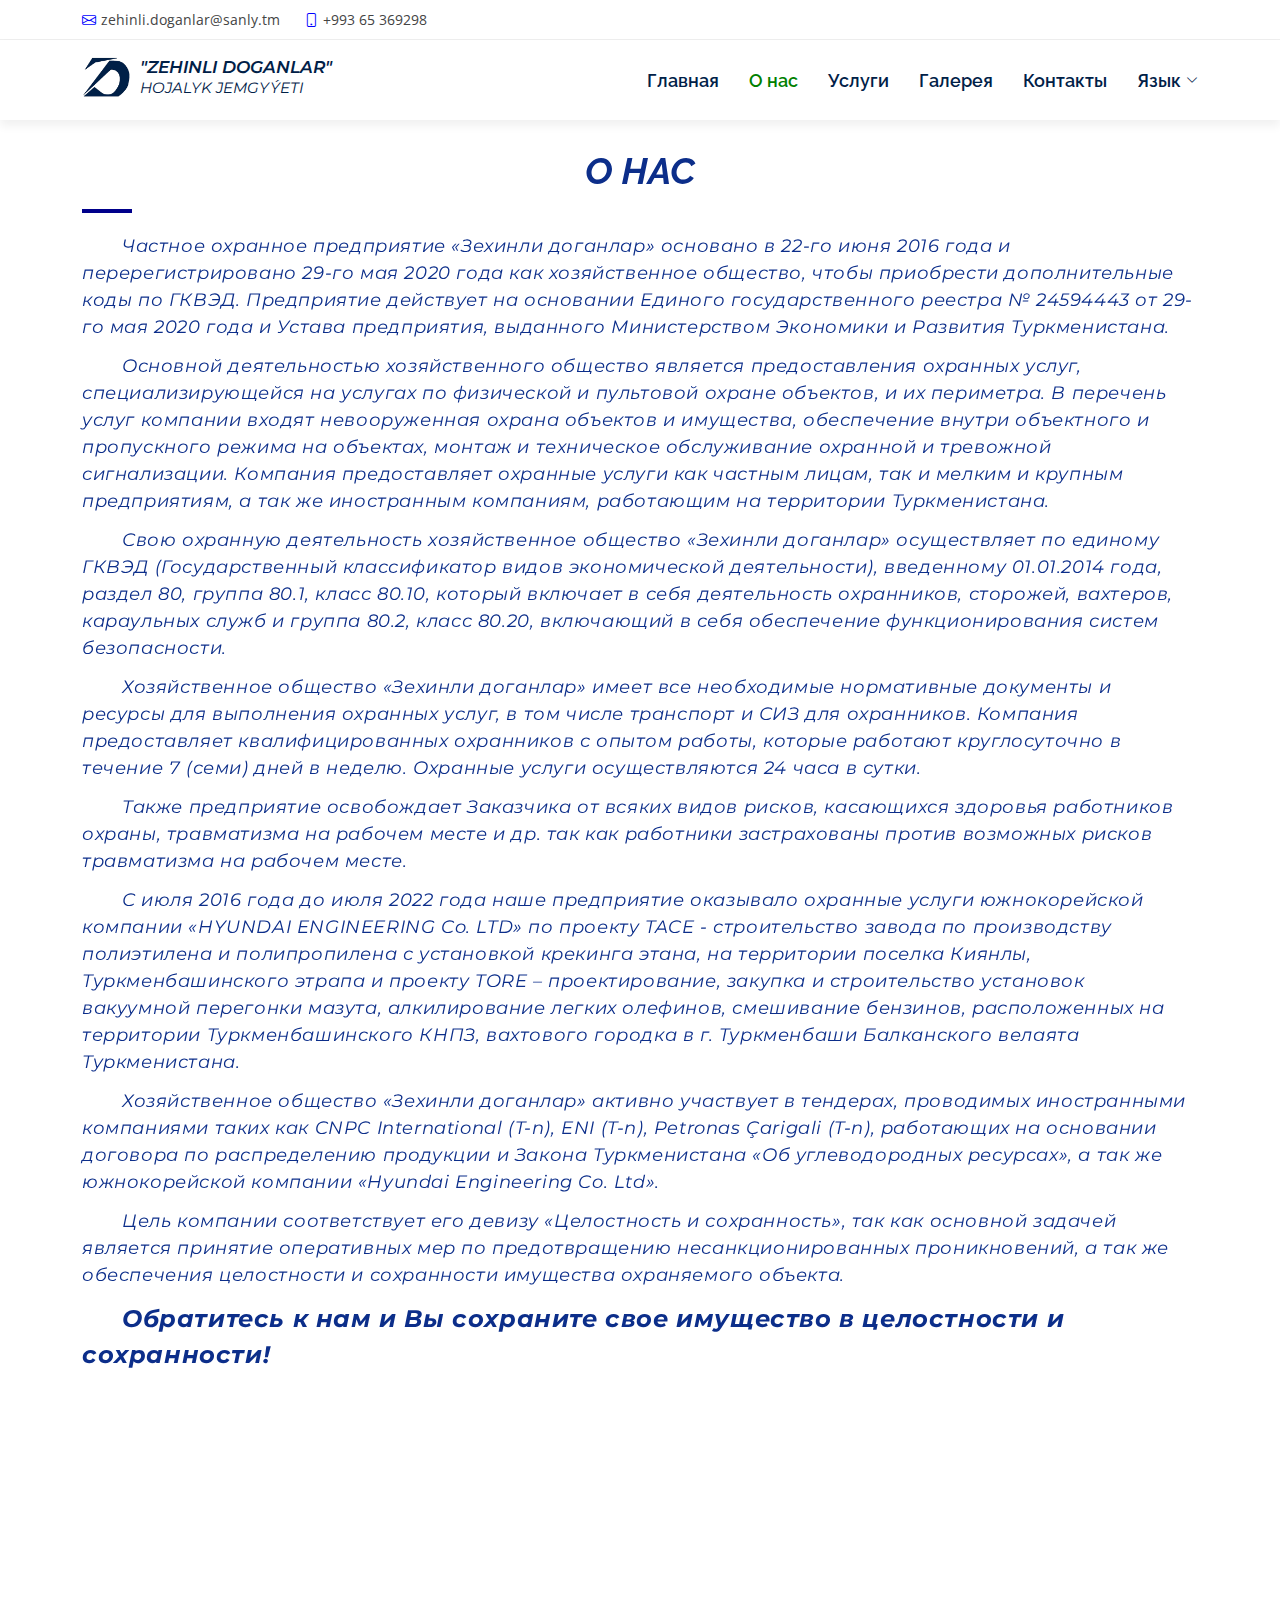
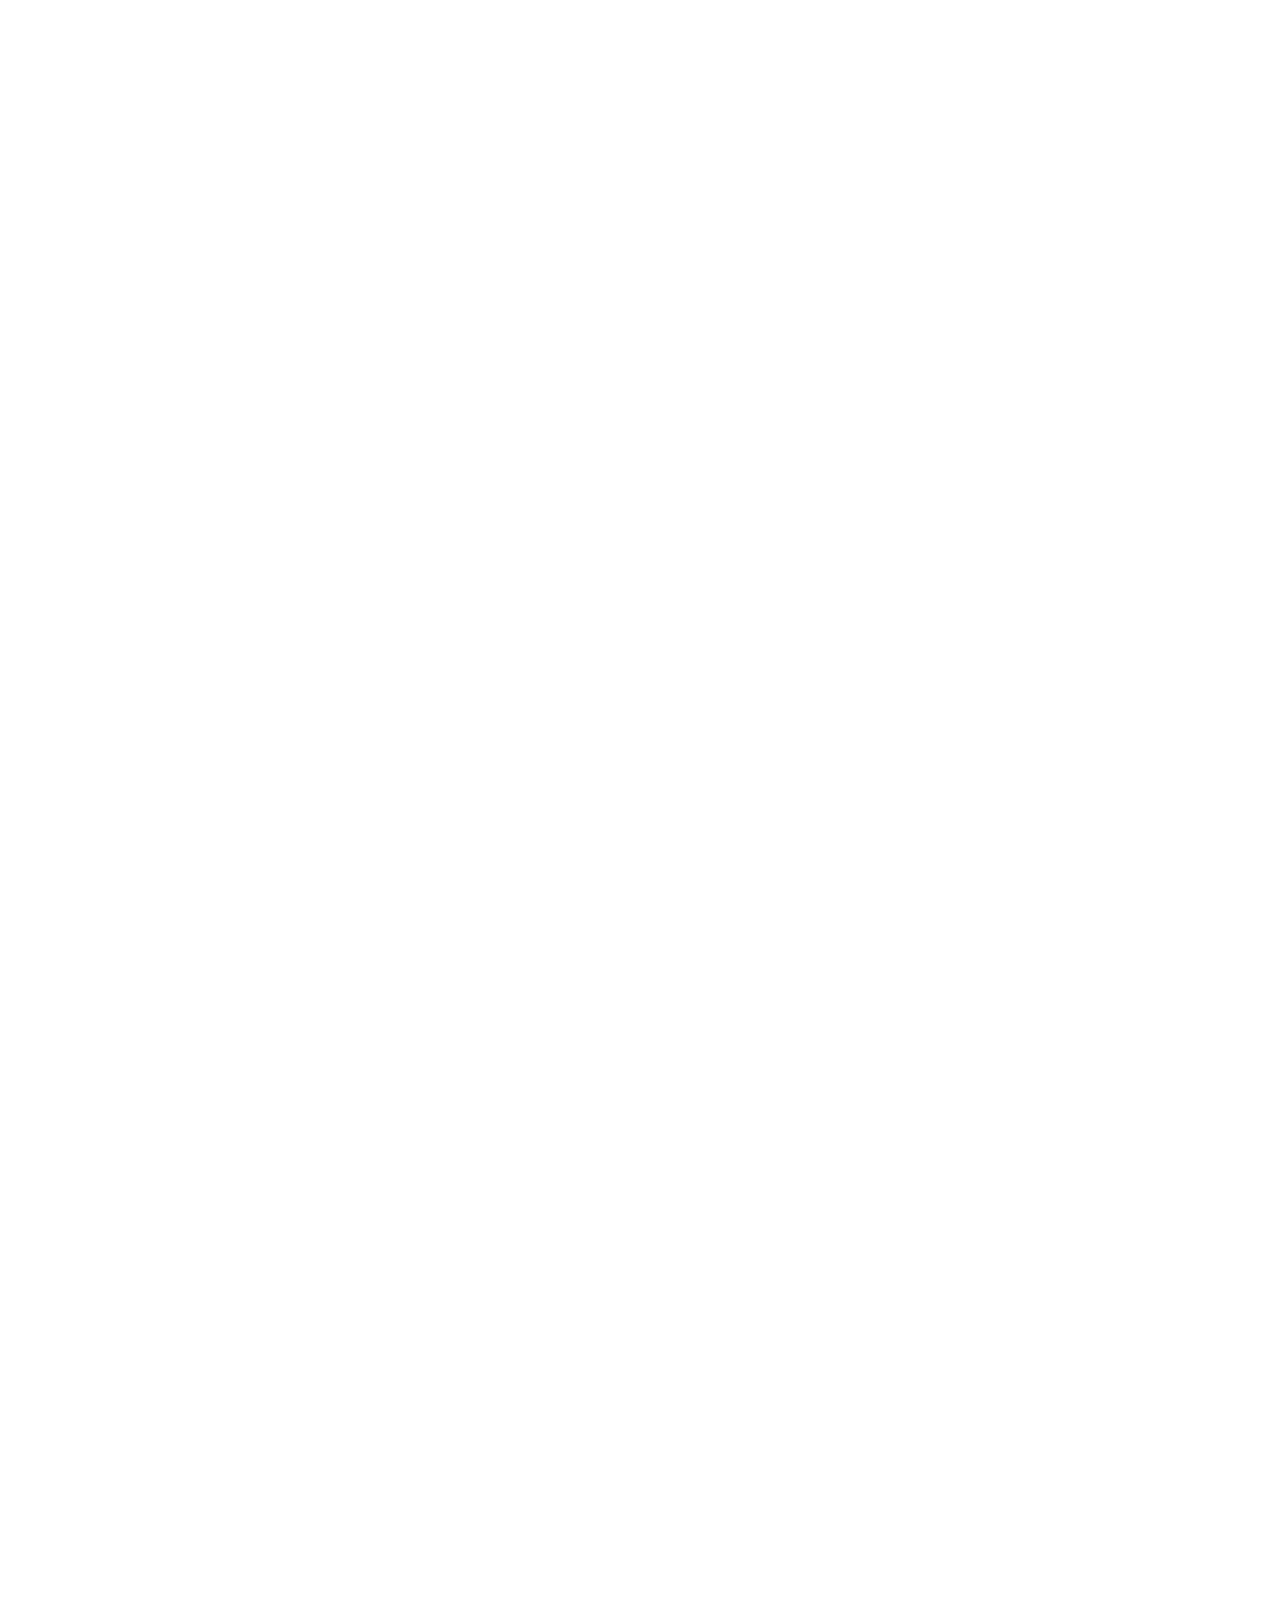
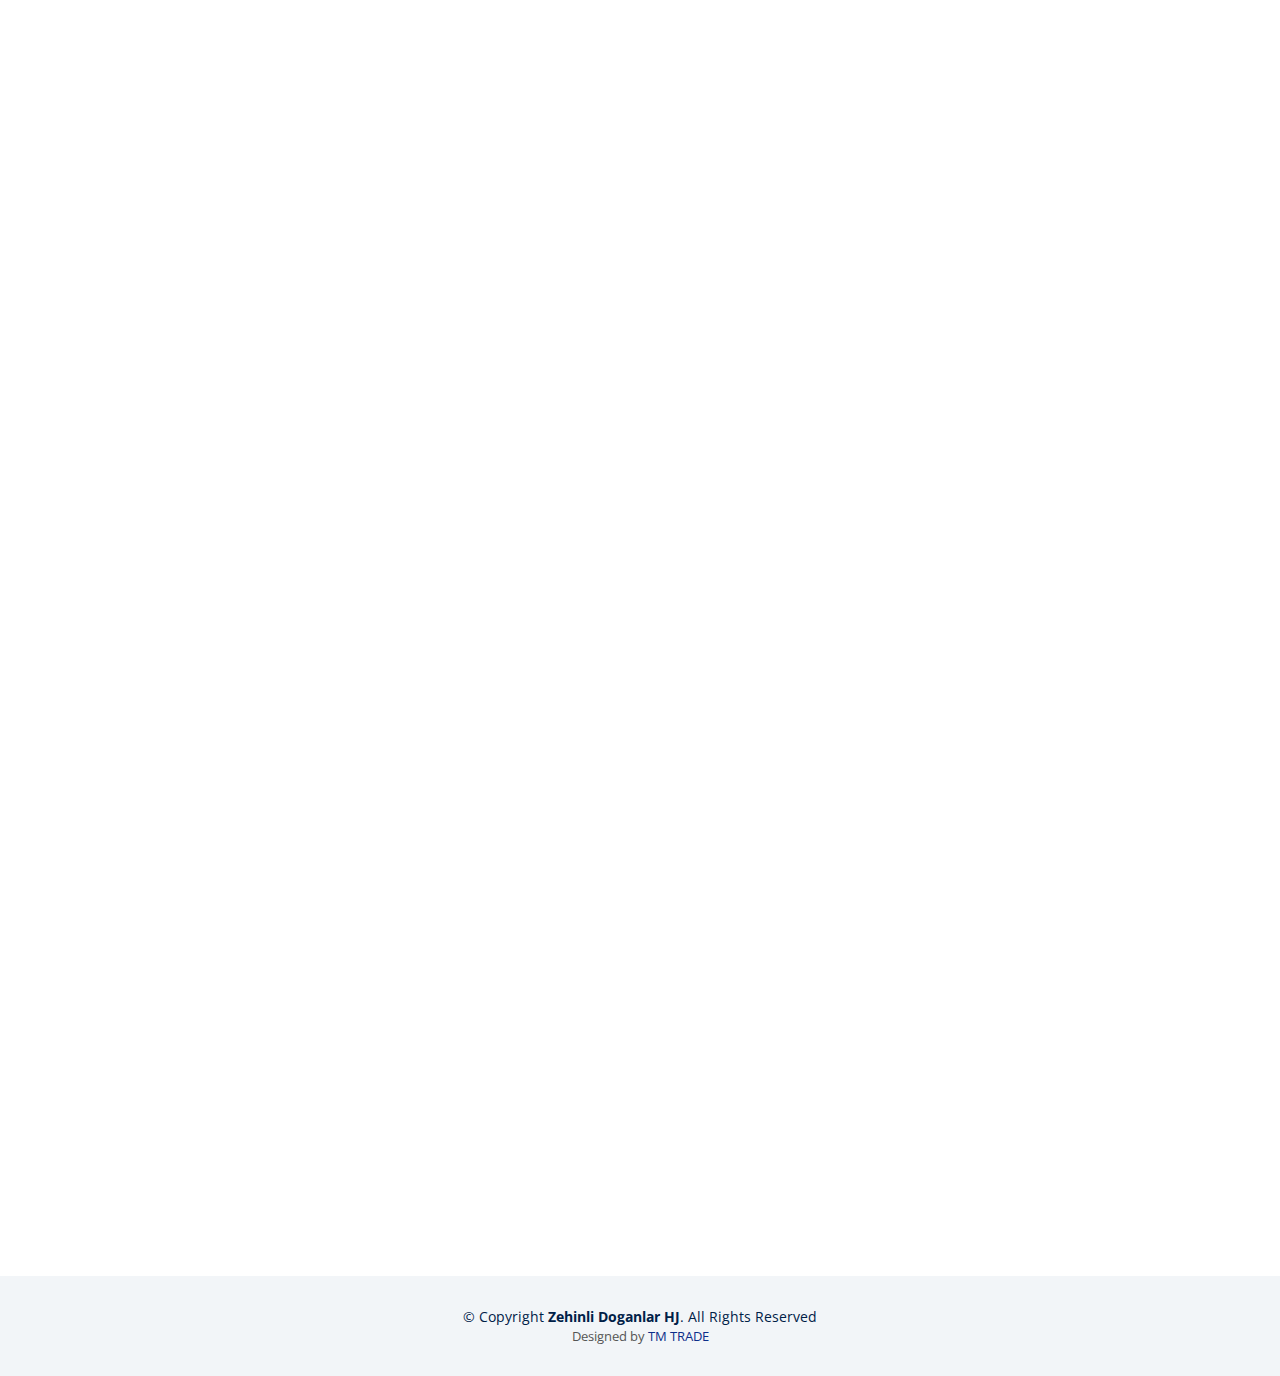
==== commit c90a4a7e: "logozd1" ====
--- a/about.html
+++ b/about.html
@@ -8,6 +8,8 @@
   <title>Zehinli Doganlar Hojalyk Jemgyýeti</title>
   <meta content="" name="description">
   <meta content="" name="keywords">
+
+  <script src="assets/js/db.js" defer></script>
 
   <!-- Favicons -->
   <link href="images/logo/logotype-32.png" rel="icon">
@@ -56,7 +58,8 @@
       <div id="logo">
         <div><img class="logotype" src="images/logotype.png" alt=""></div>
         <div>
-          <h1><a href="index.html" class="logotip lang">"Zehinli Doganlar" <span>Hojalyk Jemgyýeti</span></a></h1>
+          <h1><a href="index.html" class="logotip lang">"Zehinli Doganlar"</a></h1>
+          <h1 style="margin-top: -10px;"><a href="index.html" class="logotip"><span class="lang" key="companyn2">Hojalyk Jemgyýeti</span></a></h1>
         </div>
         <!-- Uncomment below if you prefer to use an image logo -->
       </div>
@@ -183,14 +186,14 @@
         <div class="clients-slider swiper" data-aos="fade-up" data-aos-delay="100">
           <div class="swiper-wrapper align-items-center">
             <div class="swiper-slide"><img src="images/clients/adal sut.jpg" class="img-fluid" alt=""></div>
-            <div class="swiper-slide"><img src="images/clients/Turkmengaz.png" class="img-fluid" alt=""></div>
+            <!-- <div class="swiper-slide"><img src="images/clients/Turkmengaz.png" class="img-fluid" alt=""></div> -->
             <div class="swiper-slide"><img src="images/clients/HYUNDAI ENGINEERING.jpg" class="img-fluid" alt=""></div>
             <div class="swiper-slide"><img src="images/clients/alkar-insaat-1.png" class="img-fluid" alt=""></div>
             <div class="swiper-slide"><img src="images/clients/azrosprominvest.webp" class="img-fluid" alt=""></div>
             <div class="swiper-slide"><img src="images/clients/JINSHI.png" class="img-fluid" alt=""></div>
             <div class="swiper-slide"><img src="images/clients/kayalarkimya.JPG" class="img-fluid" alt=""></div>
             <div class="swiper-slide"><img src="images/clients/overseasfze.com.png" class="img-fluid" alt=""></div>
-            <div class="swiper-slide"><img src="images/clients/xinjiang west development international trading.png" class="img-fluid" alt=""></div>
+            <div class="swiper-slide"><img src="images/clients/xinjiang west development international trading.png" class="img-fluid" alt="xinjiang west development international trading"></div>
           </div>
           <div class="swiper-pagination"></div>
         </div>
@@ -208,33 +211,33 @@
           <h3 class="lang header text-center" key="charity_h3" style="font:28px; font-weight: bold;">«Добрые дела дают силы нам самим и побуждают к добрым поступкам других»</h3>
             <div class="row mb-3 mt-5">
               <img class="img-fluid col-lg-4" src="images/minnetdarlyk/ToreAhunMetjidi.webp" alt="Töre Ahun Metjidi">
-              <P class="col-lg-8 text-end lang" key="charity_1" >Хозяйственное общество «Зехинли доганлар» начиная с 2019 года занимается благотворительной деятельностью. Первый шаг был сделан в апреле 2019 года путем внесения денежных средств на строительство главной мечети Балканского велаята в городе Балканабат.</P>
+              <P class="col-lg-8 text-end lang" key="charity_1" >Хозяйственное общество «Зехинли доганлар» начиная с 2019 года занимается благотворительной деятельностью. Первый шаг был сделан в апреле 2019 года путем внесения денежных средств на строительство главной мечети Балканского велаята в городе Балканабат</P>
             </div>
             <!-- <P id="abzas">Так же до сегодняшнего дня была оказана материальная помощь</P> -->
               <div class="row mb-3 mt-5">
                 <div class="img-fluid col-4 flyer2"><img class="ramka" src="images/minnetdarlyk/reabilitasiya copy.jpg" style="height: 92.1%;" alt="FLYER"></div>
-                <div class="img-fluid col-2"><a target="_blank" href="images/minnetdarlyk/asgabat.jpg"><img class="ramka" style="width:100%" src="images/minnetdarlyk/asgabat.jpg" alt="Minnetdarlyk haty"></a></div>
-                <p class="col-6 text-end lang" key="charity_2" >Для обеспечения восстановительного лечения инвалидов с детства и инвалидов-спортсменов нами была оказана финансовая помощь Реабилитационному Центру инвалидов Туркменистана в г. Ашгабат.</p>
+                <div class="img-fluid col-2 flyer_near2"><a target="_blank" href="images/minnetdarlyk/asgabat.jpg"><img class="ramka" style="width:100%" src="images/minnetdarlyk/asgabat.jpg" alt="Minnetdarlyk haty"></a></div>
+                <p class="col-6 text-end lang" key="charity_2" >Для обеспечения восстановительного лечения инвалидов с детства и инвалидов-спортсменов нами была оказана финансовая помощь Реабилитационному Центру инвалидов Туркменистана в г. Ашгабат</p>
               </div>
               <div class="row mb-3 mt-5">
                 <div class="img-fluid col-2 flyer"><img class="ramka" src="images/minnetdarlyk/olympiada_flyer.webp" style="width:66%; height: auto;" alt="FLYER"></div>
                 <div class="img-fluid col-2 flyer_near"><a target="_blank" href="images/minnetdarlyk/olimpiad.jpg"><img style="width:100%; border: 0.3px dotted grey;" src="images/minnetdarlyk/olimpiad.jpg" alt="Minnetdarlyk haty"></a></div>
-                <p class="col-8 text-end flyer_text lang" key="charity_3" >С целью приобретения спортивной экипировки, спортивного инвентаря для проведения предстоящих чемпионатов по видам спорта, где принимают участие люди с синдромом Дауна и инвалиды по интеллекту были переданы денежные средства Национальному Центру Специальной  Олимпиады Туркменистана (НЦСОТ).</p>
+                <p class="col-8 text-end flyer_text lang" key="charity_3" >С целью приобретения спортивной экипировки, спортивного инвентаря для проведения предстоящих чемпионатов по видам спорта, где принимают участие люди с синдромом Дауна и инвалиды по интеллекту были переданы денежные средства Национальному Центру Специальной  Олимпиады Туркменистана (НЦСОТ)</p>
               </div>
               <div class="row mb-3 mt-5">
                 <div class="img-fluid col-3 flyer4"><img class="ramka" src="images/minnetdarlyk/1663771252973.webp" style="height: 100%;" alt="FLYER"></div>
                 <div class="img-fluid col-2 flyer_near4"><a target="_blank" href="images/minnetdarlyk/minnetdarlyk.jpg"><img style="width:100%" src="images/minnetdarlyk/minnetdarlyk.jpg" alt="Minnetdarlyk haty"></a></div>
-                <p class="col-7 text-end lang" key="charity_4" >Для улучшения условий содержания детей инвалидов и организации поездок по святым местам, а также отдыха в оздоровительных центрах нами была оказана финансовая поддержка Общества слепых и глухих  в г. Балканабат  Балканского велаята.</p>
+                <p class="col-7 text-end lang" key="charity_4" >Для улучшения условий содержания детей инвалидов и организации поездок по святым местам, а также отдыха в оздоровительных центрах нами была оказана финансовая поддержка Общества слепых и глухих  в г. Балканабат  Балканского велаята</p>
               </div>
               <div class="row mb-3 mt-5">
                 <div class="img-fluid col-4 flyer2"><img class="ramka" src="images/minnetdarlyk/muzeyin surady2.jpg" style="height: 88%;" alt="FLYER"></div>
                 <div class="img-fluid col-2 flyer_near2"><a target="_blank" href="images/minnetdarlyk/Etrek muzeyi.jpg"><img style="width:100%" src="images/minnetdarlyk/Etrek muzeyi.jpg" alt="Minnetdarlyk haty"></a></div>
-                <p class="col-6 text-end lang" key="charity_5">Нами была проведена финансовая поддержка Предпринимателя Х. Годанова, который по просьбе местного населения создал историко-краеведческого музей в г. Этрек Этрекского этрапа Балканского велаята.</p>
+                <p class="col-6 text-end lang" key="charity_5">Нами была проведена финансовая поддержка Предпринимателя Х. Годанова, который по просьбе местного населения создал историко-краеведческого музей в г. Этрек Этрекского этрапа Балканского велаята</p>
               </div>
               <div class="row mb-3 mt-5">
                 <div class="img-fluid col-2 flyer3"><img class="ramka" src="images/minnetdarlyk/10-14.webp" style="width:92%; height: auto;" alt="FLYER"></div>
                 <div class="img-fluid col-2 flyer_near3"><a target="_blank" href="images/minnetdarlyk/minnetdarlyk2 copy.webp"><img class="ramka" style="width:100%" src="images/minnetdarlyk/minnetdarlyk2 copy.webp" alt="Minnetdarlyk haty"></a></div>
-                <p class="col-8 text-end lang" key="charity_6">В связи с проведением дня инвалидов и людей с ограниченными возможностями, а так же содействие в улучшении оказываемых услуг со стороны Общества Инвалидов Туркменистана нами была предоставлена финансовая помощь.</p>
+                <p class="col-8 text-end lang" key="charity_6">В связи с проведением дня инвалидов и людей с ограниченными возможностями, а так же содействие в улучшении оказываемых услуг со стороны Общества Инвалидов Туркменистана нами была предоставлена финансовая помощь</p>
               </div>       
               <p class="text-lg-center lang" key="charity_end" style="font-weight: bolder; font-size: 1.6rem;">Хозяйственное общество «Зехинли доганлар» планирует продолжить благотворительную деятельность, так как лучший способ сохранить память о добрых делах-повторять их.</p>
             </div>
@@ -266,7 +269,6 @@
 
   <!-- Template Main JS File -->
   <script src="assets/js/main.js"></script>
-  <script src="assets/js/db.js"></script>
   <script src="assets/js/jquery.min.js"></script>
 
 </body>
--- a/assets/css/style.css
+++ b/assets/css/style.css
@@ -168,15 +168,17 @@
 
 .logotip {
   height: 30px;
-  width: 200px;
+  width: fit-content;
+  max-width: 250px;
   display: flex;
   font-size: 17px;
   font-weight: 600;
-  flex-wrap: wrap;
+  flex-wrap: nowrap;
   align-items: center;
   text-transform: uppercase;
   justify-content: center;
   font-style: italic;
+  margin-top: -4px;
 }
 
 #header #logo h1 {
@@ -2233,6 +2235,36 @@
   z-index: 2;
 }
 
+.gallery__hrz .gallery__text {
+  max-width: fit-content;
+  padding: 0.2rem 0.5rem;
+  left: 38%;
+  /* flex-wrap: wrap; */
+  font-size: 1rem;
+  position: absolute;
+  margin-left: auto;
+  margin-right: auto;
+}
+
+@media (max-width:1360px) {
+  .gallery__hrz .gallery__text {
+    left: 35%;
+  }
+}
+
+@media (max-width:950px) {
+  .gallery__hrz .gallery__text {
+    left: 30%;
+  }
+}
+
+@media (max-width:756px) {
+  .gallery__hrz .gallery__text {
+    /* left: 25%; */
+    font-size: 0.7rem;
+  }
+}
+
 .gallery__card:hover .gallery__text {
   opacity: 1;
 }
@@ -2241,6 +2273,17 @@
   opacity: 1;
 }
 
+/* @media (max-width: 1200px) {
+  .gallery__card {
+    --card-height: 20rem;
+    position: relative;
+    width:auto;
+  }
+
+  .setir {
+    width: 100%;
+  }
+} */
 
 @media (max-width: 768px) {
   .gallery {
